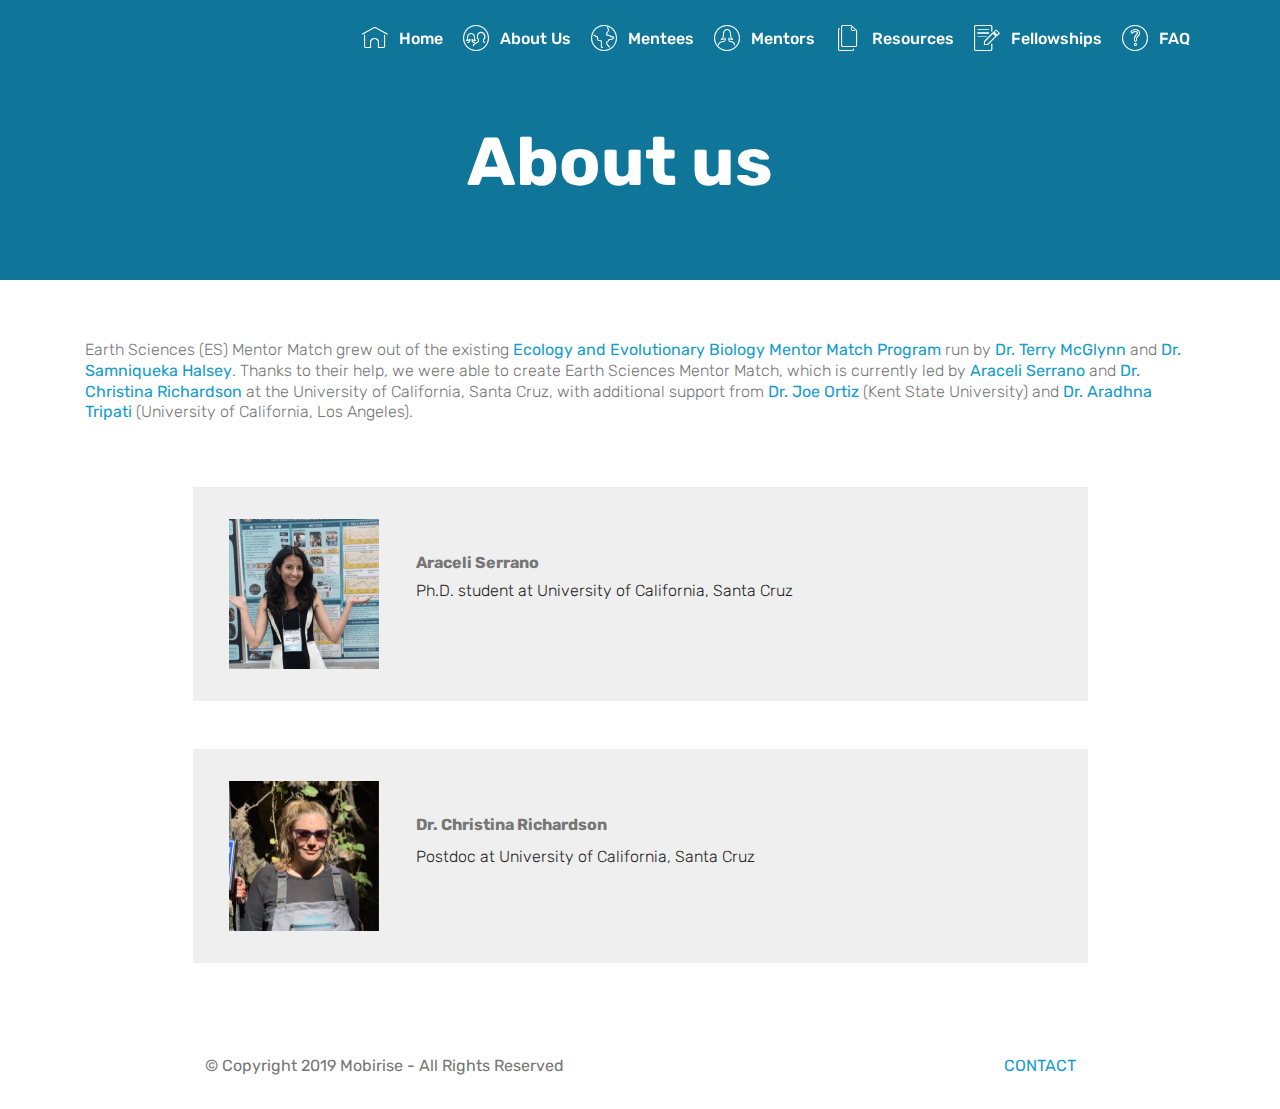
==== about.html @ 17c1ecaf "create github pages" ====
<!DOCTYPE html>
<html  >
<head>
  <!-- Site made with Mobirise Website Builder v4.11.6, https://mobirise.com -->
  <meta charset="UTF-8">
  <meta http-equiv="X-UA-Compatible" content="IE=edge">
  <meta name="generator" content="Mobirise v4.11.6, mobirise.com">
  <meta name="viewport" content="width=device-width, initial-scale=1, minimum-scale=1">
  <link rel="shortcut icon" href="assets/images/mbr-122x132.png" type="image/x-icon">
  <meta name="description" content="Site Generator Description">
  
  <title>About us</title>
  <link rel="stylesheet" href="assets/web/assets/mobirise-icons/mobirise-icons.css">
  <link rel="stylesheet" href="assets/bootstrap/css/bootstrap.min.css">
  <link rel="stylesheet" href="assets/bootstrap/css/bootstrap-grid.min.css">
  <link rel="stylesheet" href="assets/bootstrap/css/bootstrap-reboot.min.css">
  <link rel="stylesheet" href="assets/tether/tether.min.css">
  <link rel="stylesheet" href="assets/dropdown/css/style.css">
  <link rel="stylesheet" href="assets/theme/css/style.css">
  <link rel="preload" as="style" href="assets/mobirise/css/mbr-additional.css"><link rel="stylesheet" href="assets/mobirise/css/mbr-additional.css" type="text/css">
  
  
  
</head>
<body>
  <section class="menu cid-s516RSijsv" once="menu" id="menu2-z">

    

    <nav class="navbar navbar-expand beta-menu navbar-dropdown align-items-center navbar-fixed-top navbar-toggleable-sm bg-color transparent">
        <button class="navbar-toggler navbar-toggler-right" type="button" data-toggle="collapse" data-target="#navbarSupportedContent" aria-controls="navbarSupportedContent" aria-expanded="false" aria-label="Toggle navigation">
            <div class="hamburger">
                <span></span>
                <span></span>
                <span></span>
                <span></span>
            </div>
        </button>
        <div class="menu-logo">
            <div class="navbar-brand">
                
                
            </div>
        </div>
        <div class="collapse navbar-collapse" id="navbarSupportedContent">
            <ul class="navbar-nav nav-dropdown nav-right navbar-nav-top-padding" data-app-modern-menu="true"><li class="nav-item">
                    <a class="nav-link link text-white display-4" href="index.html"><span class="mbri-home mbr-iconfont mbr-iconfont-btn"></span>
                        Home</a>
                </li>
                <li class="nav-item">
                    <a class="nav-link link text-white display-4" href="about.html"><span class="mbri-users mbr-iconfont mbr-iconfont-btn"></span>
                        About Us
                    </a>
                </li><li class="nav-item"><a class="nav-link link text-white display-4" href="guidelinesformentees.html"><span class="mbri-globe mbr-iconfont mbr-iconfont-btn"></span>
                        Mentees</a></li><li class="nav-item"><a class="nav-link link text-white display-4" href="guidelinesformentors.html"><span class="mbri-user2 mbr-iconfont mbr-iconfont-btn"></span>
                        Mentors</a></li><li class="nav-item"><a class="nav-link link text-white display-4" href="mentoringresources.html"><span class="mbri-pages mbr-iconfont mbr-iconfont-btn"></span>
                        Resources</a></li><li class="nav-item"><a class="nav-link link text-white display-4" href="fellowshiplinks.html"><span class="mbri-edit mbr-iconfont mbr-iconfont-btn"></span>
                        Fellowships</a></li><li class="nav-item"><a class="nav-link link text-white display-4" href="faq.html"><span class="mbri-question mbr-iconfont mbr-iconfont-btn"></span>
                        FAQ</a></li></ul>
            
        </div>
    </nav>
</section>

<section class="engine"><a href="https://mobirise.info/r">bootstrap template</a></section><section class="mbr-section content5 cid-s4PACImxLy" id="content5-o">

    

    

    <div class="container">
        <div class="media-container-row">
            <div class="title col-12 col-md-8">
                <h2 class="align-center mbr-bold mbr-white pb-3 mbr-fonts-style display-1"><br>&nbsp; &nbsp; &nbsp; &nbsp; &nbsp; &nbsp; &nbsp;About us</h2>
                
                
                
            </div>
        </div>
    </div>
</section>

<section class="testimonials4 cid-s4PkIqQucA" id="testimonials4-9">

  

  
  <div class="container">
    
    <h3 class="mbr-section-subtitle mbr-light pb-3 mbr-fonts-style mbr-white align-center display-4">Earth Sciences (ES) Mentor Match grew out of the existing <a href="https://eebmentormatch.com/" target="_blank">Ecology and Evolutionary Biology Mentor Match Program</a> run by <a href="http://leaflitter.org/" target="_blank">Dr. Terry McGlynn</a> and <a href="http://www.halseyacelab.org/" target="_blank">Dr. Samniqueka Halsey</a>. Thanks to their help, we were able to create Earth Sciences Mentor Match, which is currently led by <a href="https://people.ucsc.edu/~aserran9/" target="_blank">Araceli Serrano</a> and <a href="http://christinamrichardson.com/" target="_blank">Dr. Christina Richardson</a> at the 
University of California, Santa Cruz, with additional support from <a href="http://earthsci.info/" target="_blank">Dr. Joe Ortiz</a> (Kent State University) and <a href="http://atripati.bol.ucla.edu/" target="_blank">Dr. Aradhna Tripati</a> (University of California, Los Angeles).</h3>
    <div class="col-md-10 testimonials-container"> 
      

      
    <div class="testimonials-item">
        <div class="user row">
          <div class="col-lg-3 col-md-4">
            <div class="user_image">
              <img src="assets/images/serrano-1-300x450.png" alt="" title="">
            </div>
          </div>
          <div class="testimonials-caption col-lg-9 col-md-8">
            <div class="user_text ">
              <p class="mbr-fonts-style  display-7"></p>
            </div>
            <div class="user_name mbr-bold mbr-fonts-style align-left pt-3 display-7">Araceli Serrano</div>
            <div class="user_desk mbr-light mbr-fonts-style align-left pt-2 display-4">Ph.D. student at University of California, Santa Cruz</div>
          </div>
        </div>
      </div><div class="testimonials-item">
        <div class="user row">
          <div class="col-lg-3 col-md-4">
            <div class="user_image">
              <img src="assets/images/richardson-c-field-san-lorenzo-river-300x307.jpeg" alt="" title="">
            </div>
          </div>
          <div class="testimonials-caption col-lg-9 col-md-8">
            <div class="user_text">
              <p class="mbr-fonts-style  display-7"></p>
            </div>
            <div class="user_name mbr-bold mbr-fonts-style align-left pt-3 display-7">
                 Dr. Christina Richardson</div>
            <div class="user_desk mbr-light mbr-fonts-style align-left pt-2 display-7">Postdoc at University of California, Santa Cruz</div>
          </div>
        </div>
      </div></div>
  </div>
</section>

<section once="footers" class="cid-s4PRWZcITO" id="footer6-t">

    

    

    <div class="container">
        <div class="media-container-row align-center mbr-white">
            <div class="col-12">
                <p class="mbr-text mb-0 mbr-fonts-style display-7">
                    © Copyright 2019 Mobirise - All Rights Reserved &nbsp; &nbsp; &nbsp; &nbsp; &nbsp; &nbsp; &nbsp; &nbsp; &nbsp; &nbsp; &nbsp; &nbsp; &nbsp; &nbsp; &nbsp; &nbsp; &nbsp; &nbsp; &nbsp; &nbsp; &nbsp; &nbsp; &nbsp; &nbsp; &nbsp; &nbsp; &nbsp; &nbsp; &nbsp; &nbsp; &nbsp; &nbsp; &nbsp; &nbsp; &nbsp; &nbsp; &nbsp; &nbsp; &nbsp; &nbsp; &nbsp; &nbsp; &nbsp; &nbsp; &nbsp; &nbsp; &nbsp; &nbsp; &nbsp; &nbsp; &nbsp; &nbsp; &nbsp; &nbsp; &nbsp;<a href="mailto:esmentormatch@gmail.com">CONTACT</a></p>
            </div>
        </div>
    </div>
</section>


  <script src="assets/web/assets/jquery/jquery.min.js"></script>
  <script src="assets/popper/popper.min.js"></script>
  <script src="assets/bootstrap/js/bootstrap.min.js"></script>
  <script src="assets/tether/tether.min.js"></script>
  <script src="assets/smoothscroll/smooth-scroll.js"></script>
  <script src="assets/dropdown/js/nav-dropdown.js"></script>
  <script src="assets/dropdown/js/navbar-dropdown.js"></script>
  <script src="assets/touchswipe/jquery.touch-swipe.min.js"></script>
  <script src="assets/theme/js/script.js"></script>
  
  
</body>
</html>
---- assets/web/assets/mobirise-icons/mobirise-icons.css ----
@font-face {
  font-family: 'MobiriseIcons';
  src:  url('mobirise-icons.eot?spat4u');
  src:  url('mobirise-icons.eot?spat4u#iefix') format('embedded-opentype'),
    url('mobirise-icons.ttf?spat4u') format('truetype'),
    url('mobirise-icons.woff?spat4u') format('woff'),
    url('mobirise-icons.svg?spat4u#MobiriseIcons') format('svg');
  font-weight: normal;
  font-style: normal;
  font-display: swap;
}

[class^="mbri-"], [class*=" mbri-"] {
  /* use !important to prevent issues with browser extensions that change fonts */
  font-family: MobiriseIcons !important;
  speak: none;
  font-style: normal;
  font-weight: normal;
  font-variant: normal;
  text-transform: none;
  line-height: 1;

  /* Better Font Rendering =========== */
  -webkit-font-smoothing: antialiased;
  -moz-osx-font-smoothing: grayscale;
}

.mbri-add-submenu:before {
  content: "\e900";
}
.mbri-alert:before {
  content: "\e901";
}
.mbri-align-center:before {
  content: "\e902";
}
.mbri-align-justify:before {
  content: "\e903";
}
.mbri-align-left:before {
  content: "\e904";
}
.mbri-align-right:before {
  content: "\e905";
}
.mbri-android:before {
  content: "\e906";
}
.mbri-apple:before {
  content: "\e907";
}
.mbri-arrow-down:before {
  content: "\e908";
}
.mbri-arrow-next:before {
  content: "\e909";
}
.mbri-arrow-prev:before {
  content: "\e90a";
}
.mbri-arrow-up:before {
  content: "\e90b";
}
.mbri-bold:before {
  content: "\e90c";
}
.mbri-bookmark:before {
  content: "\e90d";
}
.mbri-bootstrap:before {
  content: "\e90e";
}
.mbri-briefcase:before {
  content: "\e90f";
}
.mbri-browse:before {
  content: "\e910";
}
.mbri-bulleted-list:before {
  content: "\e911";
}
.mbri-calendar:before {
  content: "\e912";
}
.mbri-camera:before {
  content: "\e913";
}
.mbri-cart-add:before {
  content: "\e914";
}
.mbri-cart-full:before {
  content: "\e915";
}
.mbri-cash:before {
  content: "\e916";
}
.mbri-change-style:before {
  content: "\e917";
}
.mbri-chat:before {
  content: "\e918";
}
.mbri-clock:before {
  content: "\e919";
}
.mbri-close:before {
  content: "\e91a";
}
.mbri-cloud:before {
  content: "\e91b";
}
.mbri-code:before {
  content: "\e91c";
}
.mbri-contact-form:before {
  content: "\e91d";
}
.mbri-credit-card:before {
  content: "\e91e";
}
.mbri-cursor-click:before {
  content: "\e91f";
}
.mbri-cust-feedback:before {
  content: "\e920";
}
.mbri-database:before {
  content: "\e921";
}
.mbri-delivery:before {
  content: "\e922";
}
.mbri-desktop:before {
  content: "\e923";
}
.mbri-devices:before {
  content: "\e924";
}
.mbri-down:before {
  content: "\e925";
}
.mbri-download:before {
  content: "\e989";
}
.mbri-drag-n-drop:before {
  content: "\e927";
}
.mbri-drag-n-drop2:before {
  content: "\e928";
}
.mbri-edit:before {
  content: "\e929";
}
.mbri-edit2:before {
  content: "\e92a";
}
.mbri-error:before {
  content: "\e92b";
}
.mbri-extension:before {
  content: "\e92c";
}
.mbri-features:before {
  content: "\e92d";
}
.mbri-file:before {
  content: "\e92e";
}
.mbri-flag:before {
  content: "\e92f";
}
.mbri-folder:before {
  content: "\e930";
}
.mbri-gift:before {
  content: "\e931";
}
.mbri-github:before {
  content: "\e932";
}
.mbri-globe:before {
  content: "\e933";
}
.mbri-globe-2:before {
  content: "\e934";
}
.mbri-growing-chart:before {
  content: "\e935";
}
.mbri-hearth:before {
  content: "\e936";
}
.mbri-help:before {
  content: "\e937";
}
.mbri-home:before {
  content: "\e938";
}
.mbri-hot-cup:before {
  content: "\e939";
}
.mbri-idea:before {
  content: "\e93a";
}
.mbri-image-gallery:before {
  content: "\e93b";
}
.mbri-image-slider:before {
  content: "\e93c";
}
.mbri-info:before {
  content: "\e93d";
}
.mbri-italic:before {
  content: "\e93e";
}
.mbri-key:before {
  content: "\e93f";
}
.mbri-laptop:before {
  content: "\e940";
}
.mbri-layers:before {
  content: "\e941";
}
.mbri-left-right:before {
  content: "\e942";
}
.mbri-left:before {
  content: "\e943";
}
.mbri-letter:before {
  content: "\e944";
}
.mbri-like:before {
  content: "\e945";
}
.mbri-link:before {
  content: "\e946";
}
.mbri-lock:before {
  content: "\e947";
}
.mbri-login:before {
  content: "\e948";
}
.mbri-logout:before {
  content: "\e949";
}
.mbri-magic-stick:before {
  content: "\e94a";
}
.mbri-map-pin:before {
  content: "\e94b";
}
.mbri-menu:before {
  content: "\e94c";
}
.mbri-mobile:before {
  content: "\e94d";
}
.mbri-mobile2:before {
  content: "\e94e";
}
.mbri-mobirise:before {
  content: "\e94f";
}
.mbri-more-horizontal:before {
  content: "\e950";
}
.mbri-more-vertical:before {
  content: "\e951";
}
.mbri-music:before {
  content: "\e952";
}
.mbri-new-file:before {
  content: "\e953";
}
.mbri-numbered-list:before {
  content: "\e954";
}
.mbri-opened-folder:before {
  content: "\e955";
}
.mbri-pages:before {
  content: "\e956";
}
.mbri-paper-plane:before {
  content: "\e957";
}
.mbri-paperclip:before {
  content: "\e958";
}
.mbri-photo:before {
  content: "\e959";
}
.mbri-photos:before {
  content: "\e95a";
}
.mbri-pin:before {
  content: "\e95b";
}
.mbri-play:before {
  content: "\e95c";
}
.mbri-plus:before {
  content: "\e95d";
}
.mbri-preview:before {
  content: "\e95e";
}
.mbri-print:before {
  content: "\e95f";
}
.mbri-protect:before {
  content: "\e960";
}
.mbri-question:before {
  content: "\e961";
}
.mbri-quote-left:before {
  content: "\e962";
}
.mbri-quote-right:before {
  content: "\e963";
}
.mbri-refresh:before {
  content: "\e964";
}
.mbri-responsive:before {
  content: "\e965";
}
.mbri-right:before {
  content: "\e966";
}
.mbri-rocket:before {
  content: "\e967";
}
.mbri-sad-face:before {
  content: "\e968";
}
.mbri-sale:before {
  content: "\e969";
}
.mbri-save:before {
  content: "\e96a";
}
.mbri-search:before {
  content: "\e96b";
}
.mbri-setting:before {
  content: "\e96c";
}
.mbri-setting2:before {
  content: "\e96d";
}
.mbri-setting3:before {
  content: "\e96e";
}
.mbri-share:before {
  content: "\e96f";
}
.mbri-shopping-bag:before {
  content: "\e970";
}
.mbri-shopping-basket:before {
  content: "\e971";
}
.mbri-shopping-cart:before {
  content: "\e972";
}
.mbri-sites:before {
  content: "\e973";
}
.mbri-smile-face:before {
  content: "\e974";
}
.mbri-speed:before {
  content: "\e975";
}
.mbri-star:before {
  content: "\e976";
}
.mbri-success:before {
  content: "\e977";
}
.mbri-sun:before {
  content: "\e978";
}
.mbri-sun2:before {
  content: "\e979";
}
.mbri-tablet:before {
  content: "\e97a";
}
.mbri-tablet-vertical:before {
  content: "\e97b";
}
.mbri-target:before {
  content: "\e97c";
}
.mbri-timer:before {
  content: "\e97d";
}
.mbri-to-ftp:before {
  content: "\e97e";
}
.mbri-to-local-drive:before {
  content: "\e97f";
}
.mbri-touch-swipe:before {
  content: "\e980";
}
.mbri-touch:before {
  content: "\e981";
}
.mbri-trash:before {
  content: "\e982";
}
.mbri-underline:before {
  content: "\e983";
}
.mbri-unlink:before {
  content: "\e984";
}
.mbri-unlock:before {
  content: "\e985";
}
.mbri-up-down:before {
  content: "\e986";
}
.mbri-up:before {
  content: "\e987";
}
.mbri-update:before {
  content: "\e988";
}
.mbri-upload:before {
 content: "\e926"; 
}
.mbri-user:before {
  content: "\e98a";
}
.mbri-user2:before {
  content: "\e98b";
}
.mbri-users:before {
  content: "\e98c";
}
.mbri-video:before {
  content: "\e98d";
}
.mbri-video-play:before {
  content: "\e98e";
}
.mbri-watch:before {
  content: "\e98f";
}
.mbri-website-theme:before {
  content: "\e990";
}
.mbri-wifi:before {
  content: "\e991";
}
.mbri-windows:before {
  content: "\e992";
}
.mbri-zoom-out:before {
  content: "\e993";
}
.mbri-redo:before {
  content: "\e994";
}
.mbri-undo:before {
  content: "\e995";
}
---- assets/dropdown/css/style.css ----
.navbar-dropdown {
  left: 0;
  padding: 0;
  position: absolute;
  right: 0;
  top: 0;
  transition: all 0.45s ease;
  z-index: 1030;
  background: #282828; }
  .navbar-dropdown .navbar-logo {
    margin-right: 0.8rem;
    transition: margin 0.3s ease-in-out;
    vertical-align: middle; }
    .navbar-dropdown .navbar-logo img {
      height: 3.125rem;
      transition: all 0.3s ease-in-out; }
    .navbar-dropdown .navbar-logo.mbr-iconfont {
      font-size: 3.125rem;
      line-height: 3.125rem; }
  .navbar-dropdown .navbar-caption {
    font-weight: 700;
    white-space: normal;
    vertical-align: -4px;
    line-height: 3.125rem !important; }
    .navbar-dropdown .navbar-caption, .navbar-dropdown .navbar-caption:hover {
      color: inherit;
      text-decoration: none; }
  .navbar-dropdown .mbr-iconfont + .navbar-caption {
    vertical-align: -1px; }
  .navbar-dropdown.navbar-fixed-top {
    position: fixed; }
  .navbar-dropdown .navbar-brand span {
    vertical-align: -4px; }
  .navbar-dropdown.bg-color.transparent {
    background: none; }
  .navbar-dropdown.navbar-short .navbar-brand {
    padding: 0.625rem 0; }
    .navbar-dropdown.navbar-short .navbar-brand span {
      vertical-align: -1px; }
  .navbar-dropdown.navbar-short .navbar-caption {
    line-height: 2.375rem !important;
    vertical-align: -2px; }
  .navbar-dropdown.navbar-short .navbar-logo {
    margin-right: 0.5rem; }
    .navbar-dropdown.navbar-short .navbar-logo img {
      height: 2.375rem; }
    .navbar-dropdown.navbar-short .navbar-logo.mbr-iconfont {
      font-size: 2.375rem;
      line-height: 2.375rem; }
  .navbar-dropdown.navbar-short .mbr-table-cell {
    height: 3.625rem; }
  .navbar-dropdown .navbar-close {
    left: 0.6875rem;
    position: fixed;
    top: 0.75rem;
    z-index: 1000; }
  .navbar-dropdown .hamburger-icon {
    content: "";
    display: inline-block;
    vertical-align: middle;
    width: 16px;
    -webkit-box-shadow: 0 -6px 0 1px #282828,0 0 0 1px #282828,0 6px 0 1px #282828;
    -moz-box-shadow: 0 -6px 0 1px #282828,0 0 0 1px #282828,0 6px 0 1px #282828;
    box-shadow: 0 -6px 0 1px #282828,0 0 0 1px #282828,0 6px 0 1px #282828; }

.dropdown-menu .dropdown-toggle[data-toggle="dropdown-submenu"]::after {
  border-bottom: 0.35em solid transparent;
  border-left: 0.35em solid;
  border-right: 0;
  border-top: 0.35em solid transparent;
  margin-left: 0.3rem; }

.dropdown-menu .dropdown-item:focus {
  outline: 0; }

.nav-dropdown {
  font-size: 0.75rem;
  font-weight: 500;
  height: auto !important; }
  .nav-dropdown .nav-btn {
    padding-left: 1rem; }
  .nav-dropdown .link {
    margin: .667em 1.667em;
    font-weight: 500;
    padding: 0;
    transition: color .2s ease-in-out; }
    .nav-dropdown .link.dropdown-toggle {
      margin-right: 2.583em; }
      .nav-dropdown .link.dropdown-toggle::after {
        margin-left: .25rem;
        border-top: 0.35em solid;
        border-right: 0.35em solid transparent;
        border-left: 0.35em solid transparent;
        border-bottom: 0; }
      .nav-dropdown .link.dropdown-toggle[aria-expanded="true"] {
        margin: 0;
        padding: 0.667em 3.263em  0.667em 1.667em; }
  .nav-dropdown .link::after,
  .nav-dropdown .dropdown-item::after {
    color: inherit; }
  .nav-dropdown .btn {
    font-size: 0.75rem;
    font-weight: 700;
    letter-spacing: 0;
    margin-bottom: 0;
    padding-left: 1.25rem;
    padding-right: 1.25rem; }
  .nav-dropdown .dropdown-menu {
    border-radius: 0;
    border: 0;
    left: 0;
    margin: 0;
    padding-bottom: 1.25rem;
    padding-top: 1.25rem;
    position: relative; }
  .nav-dropdown .dropdown-submenu {
    margin-left: 0.125rem;
    top: 0; }
  .nav-dropdown .dropdown-item {
    font-weight: 500;
    line-height: 2;
    padding: 0.3846em 4.615em 0.3846em 1.5385em;
    position: relative;
    transition: color .2s ease-in-out, background-color .2s ease-in-out; }
    .nav-dropdown .dropdown-item::after {
      margin-top: -0.3077em;
      position: absolute;
      right: 1.1538em;
      top: 50%; }
    .nav-dropdown .dropdown-item:focus, .nav-dropdown .dropdown-item:hover {
      background: none; }

@media (max-width: 767px) {
  .nav-dropdown.navbar-toggleable-sm {
    bottom: 0;
    display: none;
    left: 0;
    overflow-x: hidden;
    position: fixed;
    top: 0;
    transform: translateX(-100%);
    -ms-transform: translateX(-100%);
    -webkit-transform: translateX(-100%);
    width: 18.75rem;
    z-index: 999; } }
.nav-dropdown.navbar-toggleable-xl {
  bottom: 0;
  display: none;
  left: 0;
  overflow-x: hidden;
  position: fixed;
  top: 0;
  transform: translateX(-100%);
  -ms-transform: translateX(-100%);
  -webkit-transform: translateX(-100%);
  width: 18.75rem;
  z-index: 999; }

.nav-dropdown-sm {
  display: block !important;
  overflow-x: hidden;
  overflow: auto;
  padding-top: 3.875rem; }
  .nav-dropdown-sm::after {
    content: "";
    display: block;
    height: 3rem;
    width: 100%; }
  .nav-dropdown-sm.collapse.in ~ .navbar-close {
    display: block !important; }
  .nav-dropdown-sm.collapsing, .nav-dropdown-sm.collapse.in {
    transform: translateX(0);
    -ms-transform: translateX(0);
    -webkit-transform: translateX(0);
    transition: all 0.25s ease-out;
    -webkit-transition: all 0.25s ease-out;
    background: #282828; }
  .nav-dropdown-sm.collapsing[aria-expanded="false"] {
    transform: translateX(-100%);
    -ms-transform: translateX(-100%);
    -webkit-transform: translateX(-100%); }
  .nav-dropdown-sm .nav-item {
    display: block;
    margin-left: 0 !important;
    padding-left: 0; }
  .nav-dropdown-sm .link,
  .nav-dropdown-sm .dropdown-item {
    border-top: 1px dotted rgba(255, 255, 255, 0.1);
    font-size: 0.8125rem;
    line-height: 1.6;
    margin: 0 !important;
    padding: 0.875rem 2.4rem 0.875rem 1.5625rem !important;
    position: relative;
    white-space: normal; }
    .nav-dropdown-sm .link:focus, .nav-dropdown-sm .link:hover,
    .nav-dropdown-sm .dropdown-item:focus,
    .nav-dropdown-sm .dropdown-item:hover {
      background: rgba(0, 0, 0, 0.2) !important;
      color: #c0a375; }
  .nav-dropdown-sm .nav-btn {
    position: relative;
    padding: 1.5625rem 1.5625rem 0 1.5625rem; }
    .nav-dropdown-sm .nav-btn::before {
      border-top: 1px dotted rgba(255, 255, 255, 0.1);
      content: "";
      left: 0;
      position: absolute;
      top: 0;
      width: 100%; }
    .nav-dropdown-sm .nav-btn + .nav-btn {
      padding-top: 0.625rem; }
      .nav-dropdown-sm .nav-btn + .nav-btn::before {
        display: none; }
  .nav-dropdown-sm .btn {
    padding: 0.625rem 0; }
  .nav-dropdown-sm .dropdown-toggle[data-toggle="dropdown-submenu"]::after {
    margin-left: .25rem;
    border-top: 0.35em solid;
    border-right: 0.35em solid transparent;
    border-left: 0.35em solid transparent;
    border-bottom: 0; }
  .nav-dropdown-sm .dropdown-toggle[data-toggle="dropdown-submenu"][aria-expanded="true"]::after {
    border-top: 0;
    border-right: 0.35em solid transparent;
    border-left: 0.35em solid transparent;
    border-bottom: 0.35em solid; }
  .nav-dropdown-sm .dropdown-menu {
    margin: 0;
    padding: 0;
    position: relative;
    top: 0;
    left: 0;
    width: 100%;
    border: 0;
    float: none;
    border-radius: 0;
    background: none; }
  .nav-dropdown-sm .dropdown-submenu {
    left: 100%;
    margin-left: 0.125rem;
    margin-top: -1.25rem;
    top: 0; }

.navbar-toggleable-sm .nav-dropdown .dropdown-menu {
  position: absolute; }

.navbar-toggleable-sm .nav-dropdown .dropdown-submenu {
  left: 100%;
  margin-left: 0.125rem;
  margin-top: -1.25rem;
  top: 0; }

.navbar-toggleable-sm.opened .nav-dropdown .dropdown-menu {
  position: relative; }

.navbar-toggleable-sm.opened .nav-dropdown .dropdown-submenu {
  left: 0;
  margin-left: 00rem;
  margin-top: 0rem;
  top: 0; }

.is-builder .nav-dropdown.collapsing {
  transition: none !important; }

/*# sourceMappingURL=style.css.map */
---- assets/theme/css/style.css ----
/*!
 * Mobirise v4 theme (https://mobirise.com/)
 * Copyright 2017 Mobirise
 */
section {
  background-color: #eeeeee; }

body {
  font-style: normal;
  line-height: 1.5; }

section,
.container,
.container-fluid {
  position: relative;
  word-wrap: break-word; }

a.mbr-iconfont:hover {
  text-decoration: none; }

.article .lead p,
.article .lead ul,
.article .lead ol,
.article .lead pre,
.article .lead blockquote {
  margin-bottom: 0; }

ul,
ol,
pre,
blockquote {
  margin-bottom: 2.3125rem; }

pre {
  background: #f4f4f4;
  padding: 10px 24px;
  white-space: pre-wrap; }

.inactive {
  -webkit-user-select: none;
  -moz-user-select: none;
  -ms-user-select: none;
  user-select: none;
  pointer-events: none;
  -webkit-user-drag: none;
  user-drag: none; }

.mbr-section__comments .row {
  justify-content: center;
  -webkit-justify-content: center; }

a {
  font-style: normal;
  font-weight: 400;
  cursor: pointer; }
  a, a:hover {
    text-decoration: none; }

figure {
  margin-bottom: 0; }

body {
  color: #232323; }

h1,
h2,
h3,
h4,
h5,
h6,
.h1,
.h2,
.h3,
.h4,
.h5,
.h6,
.display-1,
.display-2,
.display-3,
.display-4 {
  line-height: 1;
  word-break: break-word;
  word-wrap: break-word; }

.mbr-section-title {
  font-style: normal;
  line-height: 1.2; }

.mbr-section-subtitle {
  line-height: 1.3; }

.mbr-text {
  font-style: normal;
  line-height: 1.6; }

b,
strong {
  font-weight: bold; }

blockquote {
  padding: 10px 0 10px 20px;
  position: relative;
  border-left: 2px solid;
  border-color: #ff3366; }

input:-webkit-autofill, input:-webkit-autofill:hover, input:-webkit-autofill:focus, input:-webkit-autofill:active {
  transition-delay: 9999s;
  transition-property: background-color, color; }

textarea[type='hidden'] {
  display: none; }

body {
  position: relative; }

section {
  background-position: 50% 50%;
  background-repeat: no-repeat;
  background-size: cover; }
  section .mbr-background-video,
  section .mbr-background-video-preview {
    position: absolute;
    bottom: 0;
    left: 0;
    right: 0;
    top: 0; }

.hidden {
  visibility: hidden; }

.mbr-z-index20 {
  z-index: 20; }

/*! Base colors */
.mbr-white {
  color: #ffffff; }

.mbr-black {
  color: #000000; }

.mbr-bg-white {
  background-color: #ffffff; }

.mbr-bg-black {
  background-color: #000000; }

/*! Text-aligns */
.align-left {
  text-align: left; }

.align-center {
  text-align: center; }

.align-right {
  text-align: right; }

@media (max-width: 767px) {
  .align-left,
  .align-center,
  .align-right,
  .mbr-section-btn,
  .mbr-section-title {
    text-align: center; } }
/*! Font-weight  */
.mbr-light {
  font-weight: 300; }

.mbr-regular {
  font-weight: 400; }

.mbr-semibold {
  font-weight: 500; }

.mbr-bold {
  font-weight: 700; }

/*! Media  */
.media-size-item {
  -webkit-flex: 1 1 auto;
  -moz-flex: 1 1 auto;
  -ms-flex: 1 1 auto;
  -o-flex: 1 1 auto;
  flex: 1 1 auto; }

.media-content {
  -webkit-flex-basis: 100%;
  flex-basis: 100%; }

.media-container-row {
  display: -ms-flexbox;
  display: -webkit-flex;
  display: flex;
  -webkit-flex-direction: row;
  -ms-flex-direction: row;
  flex-direction: row;
  -webkit-flex-wrap: wrap;
  -ms-flex-wrap: wrap;
  flex-wrap: wrap;
  -webkit-justify-content: center;
  -ms-flex-pack: center;
  justify-content: center;
  -webkit-align-content: center;
  -ms-flex-line-pack: center;
  align-content: center;
  -webkit-align-items: start;
  -ms-flex-align: start;
  align-items: start; }
  .media-container-row .media-size-item {
    width: 400px; }

.media-container-column {
  display: -ms-flexbox;
  display: -webkit-flex;
  display: flex;
  -webkit-flex-direction: column;
  -ms-flex-direction: column;
  flex-direction: column;
  -webkit-flex-wrap: wrap;
  -ms-flex-wrap: wrap;
  flex-wrap: wrap;
  -webkit-justify-content: center;
  -ms-flex-pack: center;
  justify-content: center;
  -webkit-align-content: center;
  -ms-flex-line-pack: center;
  align-content: center;
  -webkit-align-items: stretch;
  -ms-flex-align: stretch;
  align-items: stretch; }
  .media-container-column > * {
    width: 100%; }

@media (min-width: 992px) {
  .media-container-row {
    -webkit-flex-wrap: nowrap;
    -ms-flex-wrap: nowrap;
    flex-wrap: nowrap; } }
figure {
  overflow: hidden; }

figure[mbr-media-size] {
  transition: width 0.1s; }

.mbr-figure img,
.mbr-figure iframe {
  display: block;
  width: 100%; }

.card {
  background-color: transparent;
  border: none; }

.card-box {
  width: 100%; }

.card-img {
  text-align: center;
  flex-shrink: 0;
  -webkit-flex-shrink: 0; }

.media {
  max-width: 100%;
  margin: 0 auto; }

.mbr-figure {
  -ms-flex-item-align: center;
  -ms-grid-row-align: center;
  -webkit-align-self: center;
  align-self: center; }

.media-container > div {
  max-width: 100%; }

.mbr-figure img,
.card-img img {
  width: 100%; }

@media (max-width: 991px) {
  .media-size-item {
    width: auto !important; }

  .media {
    width: auto; }

  .mbr-figure {
    width: 100% !important; } }
/*! Buttons */
.btn {
  font-weight: 500;
  border-width: 2px;
  font-style: normal;
  letter-spacing: 1px;
  margin: .4rem .8rem;
  white-space: normal;
  -webkit-transition: all .3s ease-in-out;
  -moz-transition: all .3s ease-in-out;
  transition: all .3s ease-in-out;
  display: inline-flex;
  align-items: center;
  justify-content: center;
  word-break: break-word;
  -webkit-align-items: center;
  -webkit-justify-content: center;
  display: -webkit-inline-flex; }

.btn-sm {
  font-weight: 500;
  letter-spacing: 1px;
  -webkit-transition: all .3s ease-in-out;
  -moz-transition: all .3s ease-in-out;
  transition: all .3s ease-in-out; }

.btn-md {
  font-weight: 500;
  letter-spacing: 1px;
  margin: .4rem .8rem !important;
  -webkit-transition: all .3s ease-in-out;
  -moz-transition: all .3s ease-in-out;
  transition: all .3s ease-in-out; }

.btn-lg {
  font-weight: 500;
  letter-spacing: 1px;
  margin: .4rem .8rem !important;
  -webkit-transition: all .3s ease-in-out;
  -moz-transition: all .3s ease-in-out;
  transition: all .3s ease-in-out; }

.mbr-section-btn {
  margin-left: -0.25rem;
  margin-right: -0.25rem;
  font-size: 0; }

nav .mbr-section-btn {
  margin-left: 0rem;
  margin-right: 0rem; }

.btn-form {
  border-radius: 0; }
  .btn-form:hover {
    cursor: pointer; }

/*! Btn icon margin */
.btn .mbr-iconfont,
.btn.btn-sm .mbr-iconfont {
  cursor: pointer;
  margin-right: 0.5rem; }

.btn.btn-md .mbr-iconfont,
.btn.btn-md .mbr-iconfont {
  margin-right: 0.8rem; }

.mbr-regular {
  font-weight: 400; }

.mbr-semibold {
  font-weight: 500; }

.mbr-bold {
  font-weight: 700; }

[type='submit'] {
  -webkit-appearance: none; }

/*! Full-screen */
.mbr-fullscreen .mbr-overlay {
  min-height: 100vh; }

.mbr-fullscreen {
  display: flex;
  display: -webkit-flex;
  display: -moz-flex;
  display: -ms-flex;
  display: -o-flex;
  align-items: center;
  -webkit-align-items: center;
  min-height: 100vh;
  padding-top: 3rem;
  padding-bottom: 3rem; }

/*! Map */
.map {
  height: 25rem;
  position: relative; }
  .map iframe {
    width: 100%;
    height: 100%; }

.mbr-overlay {
  background-color: #000;
  bottom: 0;
  left: 0;
  opacity: .5;
  position: absolute;
  right: 0;
  top: 0;
  z-index: 0;
  pointer-events: none; }

/* Form */
blockquote {
  font-style: italic;
  padding: 10px 0 10px 20px;
  font-size: 1.09rem;
  position: relative;
  border-width: 3px; }

.form-control {
  background-color: #f5f5f5;
  box-shadow: none;
  color: #565656;
  line-height: 1.43;
  min-height: 3.5em;
  padding: 1.07em .5em; }
  .form-control, .form-control:focus {
    border: 1px solid #e8e8e8; }
  .form-active .form-control:invalid {
    border-color: red; }

.form-control-label {
  position: relative;
  cursor: pointer;
  margin-bottom: .357em;
  padding: 0; }

.alert {
  color: #ffffff;
  border-radius: 0;
  border: 0;
  font-size: .875rem;
  line-height: 1.5;
  margin-bottom: 1.875rem;
  padding: 1.25rem;
  position: relative; }
  .alert.alert-form::after {
    background-color: inherit;
    bottom: -7px;
    content: "";
    display: block;
    height: 14px;
    left: 50%;
    margin-left: -7px;
    position: absolute;
    transform: rotate(45deg);
    width: 14px;
    -webkit-transform: rotate(45deg); }

.form-asterisk {
  font-family: initial;
  position: absolute;
  top: -2px;
  font-weight: normal; }

/*! Scroll to top arrow */
#scrollToTop a i:before {
  content: '';
  position: absolute;
  height: 40%;
  top: 25%;
  background: #fff;
  width: 2px;
  left: calc(50% - 1px); }
#scrollToTop a i:after {
  content: '';
  position: absolute;
  display: block;
  border-top: 2px solid #fff;
  border-right: 2px solid #fff;
  width: 40%;
  height: 40%;
  left: 30%;
  bottom: 30%;
  transform: rotate(135deg);
  -webkit-transform: rotate(135deg); }

.mbr-arrow-up {
  bottom: 25px;
  right: 90px;
  position: fixed;
  text-align: right;
  z-index: 5000;
  color: #ffffff;
  font-size: 32px;
  transform: rotate(180deg);
  -webkit-transform: rotate(180deg); }

.mbr-arrow-up a {
  background: rgba(0, 0, 0, 0.2);
  border-radius: 3px;
  color: #fff;
  display: inline-block;
  height: 60px;
  width: 60px;
  outline-style: none !important;
  position: relative;
  text-decoration: none;
  transition: all 0.3s ease-in-out;
  cursor: pointer;
  text-align: center; }
  .mbr-arrow-up a:hover {
    background-color: rgba(0, 0, 0, 0.4); }
  .mbr-arrow-up a i {
    line-height: 60px; }

.mbr-arrow-up-icon {
  display: block;
  color: #fff; }

.mbr-arrow-up-icon::before {
  content: '\203a';
  display: inline-block;
  font-family: serif;
  font-size: 32px;
  line-height: 1;
  font-style: normal;
  position: relative;
  top: 6px;
  left: -4px;
  -webkit-transform: rotate(-90deg);
  transform: rotate(-90deg); }

/*! Arrow Down */
.mbr-arrow {
  position: absolute;
  bottom: 45px;
  left: 50%;
  width: 60px;
  height: 60px;
  cursor: pointer;
  background-color: rgba(80, 80, 80, 0.5);
  border-radius: 50%;
  -webkit-transform: translateX(-50%);
  transform: translateX(-50%); }
  .mbr-arrow > a {
    display: inline-block;
    text-decoration: none;
    outline-style: none;
    -webkit-animation: arrowdown 1.7s ease-in-out infinite;
    animation: arrowdown 1.7s ease-in-out infinite; }
    .mbr-arrow > a > i {
      position: absolute;
      top: -2px;
      left: 15px;
      font-size: 2rem; }

@keyframes arrowdown {
  0% {
    transform: translateY(0px);
    -webkit-transform: translateY(0px); }
  50% {
    transform: translateY(-5px);
    -webkit-transform: translateY(-5px); }
  100% {
    transform: translateY(0px);
    -webkit-transform: translateY(0px); } }
@-webkit-keyframes arrowdown {
  0% {
    transform: translateY(0px);
    -webkit-transform: translateY(0px); }
  50% {
    transform: translateY(-5px);
    -webkit-transform: translateY(-5px); }
  100% {
    transform: translateY(0px);
    -webkit-transform: translateY(0px); } }
@media (max-width: 500px) {
  .mbr-arrow-up {
    left: 50%;
    right: auto;
    transform: translateX(-50%) rotate(180deg);
    -webkit-transform: translateX(-50%) rotate(180deg); } }
/*Gradients animation*/
@keyframes gradient-animation {
  from {
    background-position: 0% 100%;
    animation-timing-function: ease-in-out; }
  to {
    background-position: 100% 0%;
    animation-timing-function: ease-in-out; } }
@-webkit-keyframes gradient-animation {
  from {
    background-position: 0% 100%;
    animation-timing-function: ease-in-out; }
  to {
    background-position: 100% 0%;
    animation-timing-function: ease-in-out; } }
.bg-gradient {
  background-size: 200% 200%;
  animation: gradient-animation 5s infinite alternate;
  -webkit-animation: gradient-animation 5s infinite alternate; }

.menu .navbar-brand {
  display: -webkit-flex; }
  .menu .navbar-brand span {
    display: flex;
    display: -webkit-flex; }
  .menu .navbar-brand .navbar-caption-wrap {
    display: -webkit-flex; }
  .menu .navbar-brand .navbar-logo img {
    display: -webkit-flex; }
@media (min-width: 768px) and (max-width: 1023px) {
  .menu .navbar-toggleable-sm .navbar-nav {
    display: -webkit-box;
    display: -webkit-flex;
    display: -ms-flexbox; } }
@media (max-width: 1023px) {
  .menu .navbar-collapse {
    max-height: 93.5vh; }
    .menu .navbar-collapse.show {
      overflow: auto; } }
@media (min-width: 1024px) {
  .menu .navbar-nav.nav-dropdown {
    display: -webkit-flex; }
  .menu .navbar-toggleable-sm .navbar-collapse {
    display: -webkit-flex !important; }
  .menu .collapsed .navbar-collapse {
    max-height: 93.5vh; }
    .menu .collapsed .navbar-collapse.show {
      overflow: auto; } }
@media (max-width: 767px) {
  .menu .navbar-collapse {
    max-height: 80vh; } }

/* Others*/
.note-check a[data-value=Rubik] {
  font-style: normal; }

.mbr-arrow a {
  color: #ffffff; }

@media (max-width: 767px) {
  .mbr-arrow {
    display: none; } }
.navbar {
  display: -webkit-flex;
  -webkit-flex-wrap: wrap;
  -webkit-align-items: center;
  -webkit-justify-content: space-between; }

.navbar-collapse {
  -webkit-flex-basis: 100%;
  -webkit-flex-grow: 1;
  -webkit-align-items: center; }

.nav-dropdown .link {
  padding: 0.667em 1.667em !important;
  margin: 0 !important; }

.nav {
  display: -webkit-flex;
  -webkit-flex-wrap: wrap; }

.row {
  display: -webkit-flex;
  -webkit-flex-wrap: wrap; }

.justify-content-center {
  -webkit-justify-content: center; }

.form-inline {
  display: -webkit-flex;
  -webkit-flex-flow: row wrap;
  -webkit-align-items: center; }

.card-wrapper {
  -webkit-flex: 1; }

.carousel-control {
  z-index: 10;
  display: -webkit-flex;
  -webkit-align-items: center;
  -webkit-justify-content: center; }

.carousel-controls {
  display: -webkit-flex; }

.media {
  display: -webkit-flex; }

.form-group:focus {
  outline: none; }

.jq-selectbox__select {
  padding: 1.07em 0.5em;
  position: absolute;
  top: 0;
  left: 0;
  width: 100%; }

.jq-selectbox__dropdown {
  position: absolute;
  top: 100% !important;
  left: 0 !important;
  width: 100% !important; }

.jq-selectbox__trigger-arrow {
  transform: translateY(-50%); }

.jq-selectbox li {
  padding: 1.07em 0.5em; }

input[type='range'] {
  padding-left: 0 !important;
  padding-right: 0 !important; }

.modal-dialog,
.modal-content {
  height: 100%; }

.modal-dialog .carousel-inner {
  height: calc(100vh - 1.75rem); }
  @media (max-width: 575px) {
    .modal-dialog .carousel-inner {
      height: calc(100vh - 1rem); } }

.carousel-item {
  text-align: center; }

.carousel-item img {
  margin: auto; }

.navbar-toggler {
  -webkit-align-self: flex-start;
  -ms-flex-item-align: start;
  align-self: flex-start;
  padding: 0.25rem 0.75rem;
  font-size: 1.25rem;
  line-height: 1;
  background: transparent;
  border: 1px solid transparent;
  -webkit-border-radius: 0.25rem;
  border-radius: 0.25rem; }

.navbar-toggler:focus,
.navbar-toggler:hover {
  text-decoration: none; }

.navbar-toggler-icon {
  display: inline-block;
  width: 1.5em;
  height: 1.5em;
  vertical-align: middle;
  content: '';
  background: no-repeat center center;
  -webkit-background-size: 100% 100%;
  -o-background-size: 100% 100%;
  background-size: 100% 100%; }

.navbar-toggler-left {
  position: absolute;
  left: 1rem; }

.navbar-toggler-right {
  position: absolute;
  right: 1rem; }

@media (max-width: 575px) {
  .navbar-toggleable .navbar-nav .dropdown-menu {
    position: static;
    float: none; }

  .navbar-toggleable > .container {
    padding-right: 0;
    padding-left: 0; } }
@media (min-width: 576px) {
  .navbar-toggleable {
    -webkit-box-orient: horizontal;
    -webkit-box-direction: normal;
    -webkit-flex-direction: row;
    -ms-flex-direction: row;
    flex-direction: row;
    -webkit-flex-wrap: nowrap;
    -ms-flex-wrap: nowrap;
    flex-wrap: nowrap;
    -webkit-box-align: center;
    -webkit-align-items: center;
    -ms-flex-align: center;
    align-items: center; }

  .navbar-toggleable .navbar-nav {
    -webkit-box-orient: horizontal;
    -webkit-box-direction: normal;
    -webkit-flex-direction: row;
    -ms-flex-direction: row;
    flex-direction: row; }

  .navbar-toggleable .navbar-nav .nav-link {
    padding-right: 0.5rem;
    padding-left: 0.5rem; }

  .navbar-toggleable > .container {
    display: -webkit-box;
    display: -webkit-flex;
    display: -ms-flexbox;
    display: flex;
    -webkit-flex-wrap: nowrap;
    -ms-flex-wrap: nowrap;
    flex-wrap: nowrap;
    -webkit-box-align: center;
    -webkit-align-items: center;
    -ms-flex-align: center;
    align-items: center; }

  .navbar-toggleable .navbar-collapse {
    display: -webkit-box !important;
    display: -webkit-flex !important;
    display: -ms-flexbox !important;
    display: flex !important;
    width: 100%; }

  .navbar-toggleable .navbar-toggler {
    display: none; } }
@media (max-width: 767px) {
  .navbar-toggleable-sm .navbar-nav .dropdown-menu {
    position: static;
    float: none; }

  .navbar-toggleable-sm > .container {
    padding-right: 0;
    padding-left: 0; } }
@media (min-width: 768px) {
  .navbar-toggleable-sm {
    -webkit-box-orient: horizontal;
    -webkit-box-direction: normal;
    -webkit-flex-direction: row;
    -ms-flex-direction: row;
    flex-direction: row;
    -webkit-flex-wrap: nowrap;
    -ms-flex-wrap: nowrap;
    flex-wrap: nowrap;
    -webkit-box-align: center;
    -webkit-align-items: center;
    -ms-flex-align: center;
    align-items: center; }

  .navbar-toggleable-sm .navbar-nav {
    -webkit-box-orient: horizontal;
    -webkit-box-direction: normal;
    -webkit-flex-direction: row;
    -ms-flex-direction: row;
    flex-direction: row; }

  .navbar-toggleable-sm .navbar-nav .nav-link {
    padding-right: 0.5rem;
    padding-left: 0.5rem; }

  .navbar-toggleable-sm > .container {
    display: -webkit-box;
    display: -webkit-flex;
    display: -ms-flexbox;
    display: flex;
    -webkit-flex-wrap: nowrap;
    -ms-flex-wrap: nowrap;
    flex-wrap: nowrap;
    -webkit-box-align: center;
    -webkit-align-items: center;
    -ms-flex-align: center;
    align-items: center; }

  .navbar-toggleable-sm .navbar-collapse {
    display: none;
    width: 100%; }

  .navbar-toggleable-sm .navbar-toggler {
    display: none; } }
@media (max-width: 1023px) {
  .navbar-toggleable-md .navbar-nav .dropdown-menu {
    position: static;
    float: none; }

  .navbar-toggleable-md > .container {
    padding-right: 0;
    padding-left: 0; } }
@media (min-width: 1024px) {
  .navbar-toggleable-md {
    -webkit-box-orient: horizontal;
    -webkit-box-direction: normal;
    -webkit-flex-direction: row;
    -ms-flex-direction: row;
    flex-direction: row;
    -webkit-flex-wrap: nowrap;
    -ms-flex-wrap: nowrap;
    flex-wrap: nowrap;
    -webkit-box-align: center;
    -webkit-align-items: center;
    -ms-flex-align: center;
    align-items: center; }

  .navbar-toggleable-md .navbar-nav {
    -webkit-box-orient: horizontal;
    -webkit-box-direction: normal;
    -webkit-flex-direction: row;
    -ms-flex-direction: row;
    flex-direction: row; }

  .navbar-toggleable-md .navbar-nav .nav-link {
    padding-right: 0.5rem;
    padding-left: 0.5rem; }

  .navbar-toggleable-md > .container {
    display: -webkit-box;
    display: -webkit-flex;
    display: -ms-flexbox;
    display: flex;
    -webkit-flex-wrap: nowrap;
    -ms-flex-wrap: nowrap;
    flex-wrap: nowrap;
    -webkit-box-align: center;
    -webkit-align-items: center;
    -ms-flex-align: center;
    align-items: center; }

  .navbar-toggleable-md .navbar-collapse {
    display: -webkit-box !important;
    display: -webkit-flex !important;
    display: -ms-flexbox !important;
    display: flex !important;
    width: 100%; }

  .navbar-toggleable-md .navbar-toggler {
    display: none; } }
@media (max-width: 1199px) {
  .navbar-toggleable-lg .navbar-nav .dropdown-menu {
    position: static;
    float: none; }

  .navbar-toggleable-lg > .container {
    padding-right: 0;
    padding-left: 0; } }
@media (min-width: 1200px) {
  .navbar-toggleable-lg {
    -webkit-box-orient: horizontal;
    -webkit-box-direction: normal;
    -webkit-flex-direction: row;
    -ms-flex-direction: row;
    flex-direction: row;
    -webkit-flex-wrap: nowrap;
    -ms-flex-wrap: nowrap;
    flex-wrap: nowrap;
    -webkit-box-align: center;
    -webkit-align-items: center;
    -ms-flex-align: center;
    align-items: center; }

  .navbar-toggleable-lg .navbar-nav {
    -webkit-box-orient: horizontal;
    -webkit-box-direction: normal;
    -webkit-flex-direction: row;
    -ms-flex-direction: row;
    flex-direction: row; }

  .navbar-toggleable-lg .navbar-nav .nav-link {
    padding-right: 0.5rem;
    padding-left: 0.5rem; }

  .navbar-toggleable-lg > .container {
    display: -webkit-box;
    display: -webkit-flex;
    display: -ms-flexbox;
    display: flex;
    -webkit-flex-wrap: nowrap;
    -ms-flex-wrap: nowrap;
    flex-wrap: nowrap;
    -webkit-box-align: center;
    -webkit-align-items: center;
    -ms-flex-align: center;
    align-items: center; }

  .navbar-toggleable-lg .navbar-collapse {
    display: -webkit-box !important;
    display: -webkit-flex !important;
    display: -ms-flexbox !important;
    display: flex !important;
    width: 100%; }

  .navbar-toggleable-lg .navbar-toggler {
    display: none; } }
.navbar-toggleable-xl {
  -webkit-box-orient: horizontal;
  -webkit-box-direction: normal;
  -webkit-flex-direction: row;
  -ms-flex-direction: row;
  flex-direction: row;
  -webkit-flex-wrap: nowrap;
  -ms-flex-wrap: nowrap;
  flex-wrap: nowrap;
  -webkit-box-align: center;
  -webkit-align-items: center;
  -ms-flex-align: center;
  align-items: center; }

.navbar-toggleable-xl .navbar-nav .dropdown-menu {
  position: static;
  float: none; }

.navbar-toggleable-xl > .container {
  padding-right: 0;
  padding-left: 0; }

.navbar-toggleable-xl .navbar-nav {
  -webkit-box-orient: horizontal;
  -webkit-box-direction: normal;
  -webkit-flex-direction: row;
  -ms-flex-direction: row;
  flex-direction: row; }

.navbar-toggleable-xl .navbar-nav .nav-link {
  padding-right: 0.5rem;
  padding-left: 0.5rem; }

.navbar-toggleable-xl > .container {
  display: -webkit-box;
  display: -webkit-flex;
  display: -ms-flexbox;
  display: flex;
  -webkit-flex-wrap: nowrap;
  -ms-flex-wrap: nowrap;
  flex-wrap: nowrap;
  -webkit-box-align: center;
  -webkit-align-items: center;
  -ms-flex-align: center;
  align-items: center; }

.navbar-toggleable-xl .navbar-collapse {
  display: -webkit-box !important;
  display: -webkit-flex !important;
  display: -ms-flexbox !important;
  display: flex !important;
  width: 100%; }

.navbar-toggleable-xl .navbar-toggler {
  display: none; }

.card-img {
  width: auto; }

.menu .navbar.collapsed:not(.beta-menu) {
  flex-direction: column;
  -webkit-flex-direction: column; }

.carousel-item.active,
.carousel-item-next,
.carousel-item-prev {
  display: -webkit-box;
  display: -webkit-flex;
  display: -ms-flexbox;
  display: flex; }

.note-air-layout .dropup .dropdown-menu,
.note-air-layout .navbar-fixed-bottom .dropdown .dropdown-menu {
  bottom: initial !important; }

html,
body {
  height: auto;
  min-height: 100vh; }

.dropup .dropdown-toggle::after {
  display: none; }

/*# sourceMappingURL=style.css.map */
.engine {
	position: absolute;
	text-indent: -2400px;
	text-align: center;
	padding: 0;
	top: 0;
	left: -2400px;
}
---- assets/mobirise/css/mbr-additional.css ----
@import url(https://fonts.googleapis.com/css?family=Rubik:300,300i,400,400i,500,500i,700,700i,900,900i&display=swap);





body {
  font-family: Rubik;
}
.display-1 {
  font-family: 'Rubik', sans-serif;
  font-size: 4.25rem;
  font-display: swap;
}
.display-1 > .mbr-iconfont {
  font-size: 6.8rem;
}
.display-2 {
  font-family: 'Rubik', sans-serif;
  font-size: 3rem;
  font-display: swap;
}
.display-2 > .mbr-iconfont {
  font-size: 4.8rem;
}
.display-4 {
  font-family: 'Rubik', sans-serif;
  font-size: 1rem;
  font-display: swap;
}
.display-4 > .mbr-iconfont {
  font-size: 1.6rem;
}
.display-5 {
  font-family: 'Rubik', sans-serif;
  font-size: 1.5rem;
  font-display: swap;
}
.display-5 > .mbr-iconfont {
  font-size: 2.4rem;
}
.display-7 {
  font-family: 'Rubik', sans-serif;
  font-size: 1rem;
  font-display: swap;
}
.display-7 > .mbr-iconfont {
  font-size: 1.6rem;
}
/* ---- Fluid typography for mobile devices ---- */
/* 1.4 - font scale ratio ( bootstrap == 1.42857 ) */
/* 100vw - current viewport width */
/* (48 - 20)  48 == 48rem == 768px, 20 == 20rem == 320px(minimal supported viewport) */
/* 0.65 - min scale variable, may vary */
@media (max-width: 768px) {
  .display-1 {
    font-size: 3.4rem;
    font-size: calc( 2.1374999999999997rem + (4.25 - 2.1374999999999997) * ((100vw - 20rem) / (48 - 20)));
    line-height: calc( 1.4 * (2.1374999999999997rem + (4.25 - 2.1374999999999997) * ((100vw - 20rem) / (48 - 20))));
  }
  .display-2 {
    font-size: 2.4rem;
    font-size: calc( 1.7rem + (3 - 1.7) * ((100vw - 20rem) / (48 - 20)));
    line-height: calc( 1.4 * (1.7rem + (3 - 1.7) * ((100vw - 20rem) / (48 - 20))));
  }
  .display-4 {
    font-size: 0.8rem;
    font-size: calc( 1rem + (1 - 1) * ((100vw - 20rem) / (48 - 20)));
    line-height: calc( 1.4 * (1rem + (1 - 1) * ((100vw - 20rem) / (48 - 20))));
  }
  .display-5 {
    font-size: 1.2rem;
    font-size: calc( 1.175rem + (1.5 - 1.175) * ((100vw - 20rem) / (48 - 20)));
    line-height: calc( 1.4 * (1.175rem + (1.5 - 1.175) * ((100vw - 20rem) / (48 - 20))));
  }
}
/* Buttons */
.btn {
  padding: 1rem 3rem;
  border-radius: 3px;
}
.btn-sm {
  padding: 0.6rem 1.5rem;
  border-radius: 3px;
}
.btn-md {
  padding: 1rem 3rem;
  border-radius: 3px;
}
.btn-lg {
  padding: 1.2rem 3.2rem;
  border-radius: 3px;
}
.bg-primary {
  background-color: #149dcc !important;
}
.bg-success {
  background-color: #f7ed4a !important;
}
.bg-info {
  background-color: #82786e !important;
}
.bg-warning {
  background-color: #879a9f !important;
}
.bg-danger {
  background-color: #b1a374 !important;
}
.btn-primary,
.btn-primary:active {
  background-color: #149dcc !important;
  border-color: #149dcc !important;
  color: #ffffff !important;
}
.btn-primary:hover,
.btn-primary:focus,
.btn-primary.focus,
.btn-primary.active {
  color: #ffffff !important;
  background-color: #0d6786 !important;
  border-color: #0d6786 !important;
}
.btn-primary.disabled,
.btn-primary:disabled {
  color: #ffffff !important;
  background-color: #0d6786 !important;
  border-color: #0d6786 !important;
}
.btn-secondary,
.btn-secondary:active {
  background-color: #ff3366 !important;
  border-color: #ff3366 !important;
  color: #ffffff !important;
}
.btn-secondary:hover,
.btn-secondary:focus,
.btn-secondary.focus,
.btn-secondary.active {
  color: #ffffff !important;
  background-color: #e50039 !important;
  border-color: #e50039 !important;
}
.btn-secondary.disabled,
.btn-secondary:disabled {
  color: #ffffff !important;
  background-color: #e50039 !important;
  border-color: #e50039 !important;
}
.btn-info,
.btn-info:active {
  background-color: #82786e !important;
  border-color: #82786e !important;
  color: #ffffff !important;
}
.btn-info:hover,
.btn-info:focus,
.btn-info.focus,
.btn-info.active {
  color: #ffffff !important;
  background-color: #59524b !important;
  border-color: #59524b !important;
}
.btn-info.disabled,
.btn-info:disabled {
  color: #ffffff !important;
  background-color: #59524b !important;
  border-color: #59524b !important;
}
.btn-success,
.btn-success:active {
  background-color: #f7ed4a !important;
  border-color: #f7ed4a !important;
  color: #3f3c03 !important;
}
.btn-success:hover,
.btn-success:focus,
.btn-success.focus,
.btn-success.active {
  color: #3f3c03 !important;
  background-color: #eadd0a !important;
  border-color: #eadd0a !important;
}
.btn-success.disabled,
.btn-success:disabled {
  color: #3f3c03 !important;
  background-color: #eadd0a !important;
  border-color: #eadd0a !important;
}
.btn-warning,
.btn-warning:active {
  background-color: #879a9f !important;
  border-color: #879a9f !important;
  color: #ffffff !important;
}
.btn-warning:hover,
.btn-warning:focus,
.btn-warning.focus,
.btn-warning.active {
  color: #ffffff !important;
  background-color: #617479 !important;
  border-color: #617479 !important;
}
.btn-warning.disabled,
.btn-warning:disabled {
  color: #ffffff !important;
  background-color: #617479 !important;
  border-color: #617479 !important;
}
.btn-danger,
.btn-danger:active {
  background-color: #b1a374 !important;
  border-color: #b1a374 !important;
  color: #ffffff !important;
}
.btn-danger:hover,
.btn-danger:focus,
.btn-danger.focus,
.btn-danger.active {
  color: #ffffff !important;
  background-color: #8b7d4e !important;
  border-color: #8b7d4e !important;
}
.btn-danger.disabled,
.btn-danger:disabled {
  color: #ffffff !important;
  background-color: #8b7d4e !important;
  border-color: #8b7d4e !important;
}
.btn-white {
  color: #333333 !important;
}
.btn-white,
.btn-white:active {
  background-color: #ffffff !important;
  border-color: #ffffff !important;
  color: #808080 !important;
}
.btn-white:hover,
.btn-white:focus,
.btn-white.focus,
.btn-white.active {
  color: #808080 !important;
  background-color: #d9d9d9 !important;
  border-color: #d9d9d9 !important;
}
.btn-white.disabled,
.btn-white:disabled {
  color: #808080 !important;
  background-color: #d9d9d9 !important;
  border-color: #d9d9d9 !important;
}
.btn-black,
.btn-black:active {
  background-color: #333333 !important;
  border-color: #333333 !important;
  color: #ffffff !important;
}
.btn-black:hover,
.btn-black:focus,
.btn-black.focus,
.btn-black.active {
  color: #ffffff !important;
  background-color: #0d0d0d !important;
  border-color: #0d0d0d !important;
}
.btn-black.disabled,
.btn-black:disabled {
  color: #ffffff !important;
  background-color: #0d0d0d !important;
  border-color: #0d0d0d !important;
}
.btn-primary-outline,
.btn-primary-outline:active {
  background: none;
  border-color: #0b566f;
  color: #0b566f;
}
.btn-primary-outline:hover,
.btn-primary-outline:focus,
.btn-primary-outline.focus,
.btn-primary-outline.active {
  color: #ffffff;
  background-color: #149dcc;
  border-color: #149dcc;
}
.btn-primary-outline.disabled,
.btn-primary-outline:disabled {
  color: #ffffff !important;
  background-color: #149dcc !important;
  border-color: #149dcc !important;
}
.btn-secondary-outline,
.btn-secondary-outline:active {
  background: none;
  border-color: #cc0033;
  color: #cc0033;
}
.btn-secondary-outline:hover,
.btn-secondary-outline:focus,
.btn-secondary-outline.focus,
.btn-secondary-outline.active {
  color: #ffffff;
  background-color: #ff3366;
  border-color: #ff3366;
}
.btn-secondary-outline.disabled,
.btn-secondary-outline:disabled {
  color: #ffffff !important;
  background-color: #ff3366 !important;
  border-color: #ff3366 !important;
}
.btn-info-outline,
.btn-info-outline:active {
  background: none;
  border-color: #4b453f;
  color: #4b453f;
}
.btn-info-outline:hover,
.btn-info-outline:focus,
.btn-info-outline.focus,
.btn-info-outline.active {
  color: #ffffff;
  background-color: #82786e;
  border-color: #82786e;
}
.btn-info-outline.disabled,
.btn-info-outline:disabled {
  color: #ffffff !important;
  background-color: #82786e !important;
  border-color: #82786e !important;
}
.btn-success-outline,
.btn-success-outline:active {
  background: none;
  border-color: #d2c609;
  color: #d2c609;
}
.btn-success-outline:hover,
.btn-success-outline:focus,
.btn-success-outline.focus,
.btn-success-outline.active {
  color: #3f3c03;
  background-color: #f7ed4a;
  border-color: #f7ed4a;
}
.btn-success-outline.disabled,
.btn-success-outline:disabled {
  color: #3f3c03 !important;
  background-color: #f7ed4a !important;
  border-color: #f7ed4a !important;
}
.btn-warning-outline,
.btn-warning-outline:active {
  background: none;
  border-color: #55666b;
  color: #55666b;
}
.btn-warning-outline:hover,
.btn-warning-outline:focus,
.btn-warning-outline.focus,
.btn-warning-outline.active {
  color: #ffffff;
  background-color: #879a9f;
  border-color: #879a9f;
}
.btn-warning-outline.disabled,
.btn-warning-outline:disabled {
  color: #ffffff !important;
  background-color: #879a9f !important;
  border-color: #879a9f !important;
}
.btn-danger-outline,
.btn-danger-outline:active {
  background: none;
  border-color: #7a6e45;
  color: #7a6e45;
}
.btn-danger-outline:hover,
.btn-danger-outline:focus,
.btn-danger-outline.focus,
.btn-danger-outline.active {
  color: #ffffff;
  background-color: #b1a374;
  border-color: #b1a374;
}
.btn-danger-outline.disabled,
.btn-danger-outline:disabled {
  color: #ffffff !important;
  background-color: #b1a374 !important;
  border-color: #b1a374 !important;
}
.btn-black-outline,
.btn-black-outline:active {
  background: none;
  border-color: #000000;
  color: #000000;
}
.btn-black-outline:hover,
.btn-black-outline:focus,
.btn-black-outline.focus,
.btn-black-outline.active {
  color: #ffffff;
  background-color: #333333;
  border-color: #333333;
}
.btn-black-outline.disabled,
.btn-black-outline:disabled {
  color: #ffffff !important;
  background-color: #333333 !important;
  border-color: #333333 !important;
}
.btn-white-outline,
.btn-white-outline:active,
.btn-white-outline.active {
  background: none;
  border-color: #ffffff;
  color: #ffffff;
}
.btn-white-outline:hover,
.btn-white-outline:focus,
.btn-white-outline.focus {
  color: #333333;
  background-color: #ffffff;
  border-color: #ffffff;
}
.text-primary {
  color: #149dcc !important;
}
.text-secondary {
  color: #ff3366 !important;
}
.text-success {
  color: #f7ed4a !important;
}
.text-info {
  color: #82786e !important;
}
.text-warning {
  color: #879a9f !important;
}
.text-danger {
  color: #b1a374 !important;
}
.text-white {
  color: #ffffff !important;
}
.text-black {
  color: #000000 !important;
}
a.text-primary:hover,
a.text-primary:focus {
  color: #0b566f !important;
}
a.text-secondary:hover,
a.text-secondary:focus {
  color: #cc0033 !important;
}
a.text-success:hover,
a.text-success:focus {
  color: #d2c609 !important;
}
a.text-info:hover,
a.text-info:focus {
  color: #4b453f !important;
}
a.text-warning:hover,
a.text-warning:focus {
  color: #55666b !important;
}
a.text-danger:hover,
a.text-danger:focus {
  color: #7a6e45 !important;
}
a.text-white:hover,
a.text-white:focus {
  color: #b3b3b3 !important;
}
a.text-black:hover,
a.text-black:focus {
  color: #4d4d4d !important;
}
.alert-success {
  background-color: #70c770;
}
.alert-info {
  background-color: #82786e;
}
.alert-warning {
  background-color: #879a9f;
}
.alert-danger {
  background-color: #b1a374;
}
.mbr-section-btn a.btn:not(.btn-form) {
  border-radius: 100px;
}
.mbr-section-btn a.btn:not(.btn-form):hover,
.mbr-section-btn a.btn:not(.btn-form):focus {
  box-shadow: none !important;
}
.mbr-section-btn a.btn:not(.btn-form):hover,
.mbr-section-btn a.btn:not(.btn-form):focus {
  box-shadow: 0 10px 40px 0 rgba(0, 0, 0, 0.2) !important;
  -webkit-box-shadow: 0 10px 40px 0 rgba(0, 0, 0, 0.2) !important;
}
.mbr-gallery-filter li a {
  border-radius: 100px !important;
}
.mbr-gallery-filter li.active .btn {
  background-color: #149dcc;
  border-color: #149dcc;
  color: #ffffff;
}
.mbr-gallery-filter li.active .btn:focus {
  box-shadow: none;
}
.nav-tabs .nav-link {
  border-radius: 100px !important;
}
a,
a:hover {
  color: #149dcc;
}
.mbr-plan-header.bg-primary .mbr-plan-subtitle,
.mbr-plan-header.bg-primary .mbr-plan-price-desc {
  color: #b4e6f8;
}
.mbr-plan-header.bg-success .mbr-plan-subtitle,
.mbr-plan-header.bg-success .mbr-plan-price-desc {
  color: #ffffff;
}
.mbr-plan-header.bg-info .mbr-plan-subtitle,
.mbr-plan-header.bg-info .mbr-plan-price-desc {
  color: #beb8b2;
}
.mbr-plan-header.bg-warning .mbr-plan-subtitle,
.mbr-plan-header.bg-warning .mbr-plan-price-desc {
  color: #ced6d8;
}
.mbr-plan-header.bg-danger .mbr-plan-subtitle,
.mbr-plan-header.bg-danger .mbr-plan-price-desc {
  color: #dfd9c6;
}
/* Scroll to top button*/
.scrollToTop_wraper {
  display: none;
}
.form-control {
  font-family: 'Rubik', sans-serif;
  font-size: 1rem;
  font-display: swap;
}
.form-control > .mbr-iconfont {
  font-size: 1.6rem;
}
blockquote {
  border-color: #149dcc;
}
/* Forms */
.mbr-form .btn {
  margin: .4rem 0;
}
.mbr-form .input-group-btn a.btn {
  border-radius: 100px !important;
}
.mbr-form .input-group-btn a.btn:hover {
  box-shadow: 0 10px 40px 0 rgba(0, 0, 0, 0.2);
}
.mbr-form .input-group-btn button[type="submit"] {
  border-radius: 100px !important;
  padding: 1rem 3rem;
}
.mbr-form .input-group-btn button[type="submit"]:hover {
  box-shadow: 0 10px 40px 0 rgba(0, 0, 0, 0.2);
}
.form2 .form-control {
  border-top-left-radius: 100px;
  border-bottom-left-radius: 100px;
}
.form2 .input-group-btn a.btn {
  border-top-left-radius: 0 !important;
  border-bottom-left-radius: 0 !important;
}
.form2 .input-group-btn button[type="submit"] {
  border-top-left-radius: 0 !important;
  border-bottom-left-radius: 0 !important;
}
.form3 input[type="email"] {
  border-radius: 100px !important;
}
@media (max-width: 349px) {
  .form2 input[type="email"] {
    border-radius: 100px !important;
  }
  .form2 .input-group-btn a.btn {
    border-radius: 100px !important;
  }
  .form2 .input-group-btn button[type="submit"] {
    border-radius: 100px !important;
  }
}
@media (max-width: 767px) {
  .btn {
    font-size: .75rem !important;
  }
  .btn .mbr-iconfont {
    font-size: 1rem !important;
  }
}
/* Footer */
.mbr-footer-content li::before,
.mbr-footer .mbr-contacts li::before {
  background: #149dcc;
}
.mbr-footer-content li a:hover,
.mbr-footer .mbr-contacts li a:hover {
  color: #149dcc;
}
.footer3 input[type="email"],
.footer4 input[type="email"] {
  border-radius: 100px !important;
}
.footer3 .input-group-btn a.btn,
.footer4 .input-group-btn a.btn {
  border-radius: 100px !important;
}
.footer3 .input-group-btn button[type="submit"],
.footer4 .input-group-btn button[type="submit"] {
  border-radius: 100px !important;
}
/* Headers*/
.header13 .form-inline input[type="email"],
.header14 .form-inline input[type="email"] {
  border-radius: 100px;
}
.header13 .form-inline input[type="text"],
.header14 .form-inline input[type="text"] {
  border-radius: 100px;
}
.header13 .form-inline input[type="tel"],
.header14 .form-inline input[type="tel"] {
  border-radius: 100px;
}
.header13 .form-inline a.btn,
.header14 .form-inline a.btn {
  border-radius: 100px;
}
.header13 .form-inline button,
.header14 .form-inline button {
  border-radius: 100px !important;
}
@media screen and (-ms-high-contrast: active), (-ms-high-contrast: none) {
  .card-wrapper {
    flex: auto !important;
  }
}
.jq-selectbox li:hover,
.jq-selectbox li.selected {
  background-color: #149dcc;
  color: #ffffff;
}
.jq-selectbox .jq-selectbox__trigger-arrow,
.jq-number__spin.minus:after,
.jq-number__spin.plus:after {
  transition: 0.4s;
  border-top-color: currentColor;
  border-bottom-color: currentColor;
}
.jq-selectbox:hover .jq-selectbox__trigger-arrow,
.jq-number__spin.minus:hover:after,
.jq-number__spin.plus:hover:after {
  border-top-color: #149dcc;
  border-bottom-color: #149dcc;
}
.xdsoft_datetimepicker .xdsoft_calendar td.xdsoft_default,
.xdsoft_datetimepicker .xdsoft_calendar td.xdsoft_current,
.xdsoft_datetimepicker .xdsoft_timepicker .xdsoft_time_box > div > div.xdsoft_current {
  color: #ffffff !important;
  background-color: #149dcc !important;
  box-shadow: none !important;
}
.xdsoft_datetimepicker .xdsoft_calendar td:hover,
.xdsoft_datetimepicker .xdsoft_timepicker .xdsoft_time_box > div > div:hover {
  color: #ffffff !important;
  background: #ff3366 !important;
  box-shadow: none !important;
}
.lazy-bg {
  background-image: none !important;
}
.lazy-placeholder:not(section),
.lazy-none {
  display: block;
  position: relative;
  padding-bottom: 56.25%;
}
iframe.lazy-placeholder,
.lazy-placeholder:after {
  content: '';
  position: absolute;
  width: 100px;
  height: 100px;
  background: transparent no-repeat center;
  background-size: contain;
  top: 50%;
  left: 50%;
  transform: translateX(-50%) translateY(-50%);
  background-image: url("data:image/svg+xml;charset=UTF-8,%3csvg width='32' height='32' viewBox='0 0 64 64' xmlns='http://www.w3.org/2000/svg' stroke='%23149dcc' %3e%3cg fill='none' fill-rule='evenodd'%3e%3cg transform='translate(16 16)' stroke-width='2'%3e%3ccircle stroke-opacity='.5' cx='16' cy='16' r='16'/%3e%3cpath d='M32 16c0-9.94-8.06-16-16-16'%3e%3canimateTransform attributeName='transform' type='rotate' from='0 16 16' to='360 16 16' dur='1s' repeatCount='indefinite'/%3e%3c/path%3e%3c/g%3e%3c/g%3e%3c/svg%3e");
}
section.lazy-placeholder:after {
  opacity: 0.3;
}
.cid-s4PssLsPsF {
  padding-top: 60px;
  padding-bottom: 60px;
  background-color: #0f7699;
}
.cid-s4PssLsPsF H2 {
  text-align: center;
}
.cid-s4QJL8UFbD {
  padding-top: 60px;
  padding-bottom: 60px;
  background-color: #ffffff;
}
.cid-s4QJL8UFbD .mbr-text,
.cid-s4QJL8UFbD blockquote {
  color: #767676;
}
.cid-s4QJL8UFbD .mbr-text {
  color: #767676;
}
.cid-s4PRWZcITO {
  padding-top: 30px;
  padding-bottom: 30px;
  background-color: #ffffff;
}
.cid-s4PRWZcITO .media-container-row .mbr-text {
  color: #767676;
}
.cid-s516RSijsv .navbar {
  background: #0f7699;
  transition: none;
  min-height: 77px;
  padding: .5rem 0;
}
.cid-s516RSijsv .navbar-dropdown.bg-color.transparent.opened {
  background: #0f7699;
}
.cid-s516RSijsv a {
  font-style: normal;
}
.cid-s516RSijsv .nav-item span {
  padding-right: 0.4em;
  line-height: 0.5em;
  vertical-align: text-bottom;
  position: relative;
  text-decoration: none;
}
.cid-s516RSijsv .nav-item a {
  display: -webkit-flex;
  align-items: center;
  justify-content: center;
  padding: 0.7rem 0 !important;
  margin: 0rem .65rem !important;
  -webkit-align-items: center;
  -webkit-justify-content: center;
}
.cid-s516RSijsv .nav-item:focus,
.cid-s516RSijsv .nav-link:focus {
  outline: none;
}
.cid-s516RSijsv .btn {
  padding: 0.4rem 1.5rem;
  display: -webkit-inline-flex;
  align-items: center;
  -webkit-align-items: center;
}
.cid-s516RSijsv .btn .mbr-iconfont {
  font-size: 1.6rem;
}
.cid-s516RSijsv .menu-logo {
  margin-right: auto;
}
.cid-s516RSijsv .menu-logo .navbar-brand {
  display: flex;
  margin-left: 5rem;
  padding: 0;
  transition: padding .2s;
  min-height: 3.8rem;
  -webkit-align-items: center;
  align-items: center;
}
.cid-s516RSijsv .menu-logo .navbar-brand .navbar-caption-wrap {
  display: flex;
  -webkit-align-items: center;
  align-items: center;
  word-break: break-word;
  min-width: 7rem;
  margin: .3rem 0;
}
.cid-s516RSijsv .menu-logo .navbar-brand .navbar-caption-wrap .navbar-caption {
  line-height: 1.2rem !important;
  padding-right: 2rem;
}
.cid-s516RSijsv .menu-logo .navbar-brand .navbar-logo {
  font-size: 4rem;
  transition: font-size 0.25s;
}
.cid-s516RSijsv .menu-logo .navbar-brand .navbar-logo img {
  display: flex;
}
.cid-s516RSijsv .menu-logo .navbar-brand .navbar-logo .mbr-iconfont {
  transition: font-size 0.25s;
}
.cid-s516RSijsv .menu-logo .navbar-brand .navbar-logo a {
  display: inline-flex;
}
.cid-s516RSijsv .navbar-toggleable-sm .navbar-collapse {
  justify-content: flex-end;
  -webkit-justify-content: flex-end;
  padding-right: 5rem;
  width: auto;
}
.cid-s516RSijsv .navbar-toggleable-sm .navbar-collapse .navbar-nav {
  flex-wrap: wrap;
  -webkit-flex-wrap: wrap;
  padding-left: 0;
}
.cid-s516RSijsv .navbar-toggleable-sm .navbar-collapse .navbar-nav .nav-item {
  -webkit-align-self: center;
  align-self: center;
}
.cid-s516RSijsv .navbar-toggleable-sm .navbar-collapse .navbar-buttons {
  padding-left: 0;
  padding-bottom: 0;
}
.cid-s516RSijsv .dropdown .dropdown-menu {
  background: #0f7699;
  display: none;
  position: absolute;
  min-width: 5rem;
  padding-top: 1.4rem;
  padding-bottom: 1.4rem;
  text-align: left;
}
.cid-s516RSijsv .dropdown .dropdown-menu .dropdown-item {
  width: auto;
  padding: 0.235em 1.5385em 0.235em 1.5385em !important;
}
.cid-s516RSijsv .dropdown .dropdown-menu .dropdown-item::after {
  right: 0.5rem;
}
.cid-s516RSijsv .dropdown .dropdown-menu .dropdown-submenu {
  margin: 0;
}
.cid-s516RSijsv .dropdown.open > .dropdown-menu {
  display: block;
}
.cid-s516RSijsv .navbar-toggleable-sm.opened:after {
  position: absolute;
  width: 100vw;
  height: 100vh;
  content: '';
  background-color: rgba(0, 0, 0, 0.1);
  left: 0;
  bottom: 0;
  transform: translateY(100%);
  -webkit-transform: translateY(100%);
  z-index: 1000;
}
.cid-s516RSijsv .navbar.navbar-short {
  min-height: 60px;
  transition: all .2s;
}
.cid-s516RSijsv .navbar.navbar-short .navbar-toggler-right {
  top: 20px;
}
.cid-s516RSijsv .navbar.navbar-short .navbar-logo a {
  font-size: 2.5rem !important;
  line-height: 2.5rem;
  transition: font-size 0.25s;
}
.cid-s516RSijsv .navbar.navbar-short .navbar-logo a .mbr-iconfont {
  font-size: 2.5rem !important;
}
.cid-s516RSijsv .navbar.navbar-short .navbar-logo a img {
  height: 3rem !important;
}
.cid-s516RSijsv .navbar.navbar-short .navbar-brand {
  min-height: 3rem;
}
.cid-s516RSijsv button.navbar-toggler {
  width: 31px;
  height: 18px;
  cursor: pointer;
  transition: all .2s;
  top: 1.5rem;
  right: 1rem;
}
.cid-s516RSijsv button.navbar-toggler:focus {
  outline: none;
}
.cid-s516RSijsv button.navbar-toggler .hamburger span {
  position: absolute;
  right: 0;
  width: 30px;
  height: 2px;
  border-right: 5px;
  background-color: #ffffff;
}
.cid-s516RSijsv button.navbar-toggler .hamburger span:nth-child(1) {
  top: 0;
  transition: all .2s;
}
.cid-s516RSijsv button.navbar-toggler .hamburger span:nth-child(2) {
  top: 8px;
  transition: all .15s;
}
.cid-s516RSijsv button.navbar-toggler .hamburger span:nth-child(3) {
  top: 8px;
  transition: all .15s;
}
.cid-s516RSijsv button.navbar-toggler .hamburger span:nth-child(4) {
  top: 16px;
  transition: all .2s;
}
.cid-s516RSijsv nav.opened .hamburger span:nth-child(1) {
  top: 8px;
  width: 0;
  opacity: 0;
  right: 50%;
  transition: all .2s;
}
.cid-s516RSijsv nav.opened .hamburger span:nth-child(2) {
  -webkit-transform: rotate(45deg);
  transform: rotate(45deg);
  transition: all .25s;
}
.cid-s516RSijsv nav.opened .hamburger span:nth-child(3) {
  -webkit-transform: rotate(-45deg);
  transform: rotate(-45deg);
  transition: all .25s;
}
.cid-s516RSijsv nav.opened .hamburger span:nth-child(4) {
  top: 8px;
  width: 0;
  opacity: 0;
  right: 50%;
  transition: all .2s;
}
.cid-s516RSijsv .collapsed.navbar-expand {
  flex-direction: column;
  -webkit-flex-direction: column;
}
.cid-s516RSijsv .collapsed .btn {
  display: -webkit-flex;
}
.cid-s516RSijsv .collapsed .navbar-collapse {
  display: none !important;
  padding-right: 0 !important;
}
.cid-s516RSijsv .collapsed .navbar-collapse.collapsing,
.cid-s516RSijsv .collapsed .navbar-collapse.show {
  display: block !important;
}
.cid-s516RSijsv .collapsed .navbar-collapse.collapsing .navbar-nav,
.cid-s516RSijsv .collapsed .navbar-collapse.show .navbar-nav {
  display: block;
  text-align: center;
}
.cid-s516RSijsv .collapsed .navbar-collapse.collapsing .navbar-nav .nav-item,
.cid-s516RSijsv .collapsed .navbar-collapse.show .navbar-nav .nav-item {
  clear: both;
}
.cid-s516RSijsv .collapsed .navbar-collapse.collapsing .navbar-nav .nav-item:last-child,
.cid-s516RSijsv .collapsed .navbar-collapse.show .navbar-nav .nav-item:last-child {
  margin-bottom: 1rem;
}
.cid-s516RSijsv .collapsed .navbar-collapse.collapsing .navbar-buttons,
.cid-s516RSijsv .collapsed .navbar-collapse.show .navbar-buttons {
  text-align: center;
}
.cid-s516RSijsv .collapsed .navbar-collapse.collapsing .navbar-buttons:last-child,
.cid-s516RSijsv .collapsed .navbar-collapse.show .navbar-buttons:last-child {
  margin-bottom: 1rem;
}
.cid-s516RSijsv .collapsed button.navbar-toggler {
  display: block;
}
.cid-s516RSijsv .collapsed .navbar-brand {
  margin-left: 1rem !important;
}
.cid-s516RSijsv .collapsed .navbar-toggleable-sm {
  flex-direction: column;
  -webkit-flex-direction: column;
}
.cid-s516RSijsv .collapsed .dropdown .dropdown-menu {
  width: 100%;
  text-align: center;
  position: relative;
  opacity: 0;
  overflow: hidden;
  display: block;
  height: 0;
  visibility: hidden;
  padding: 0;
  transition-duration: .5s;
  transition-property: opacity,padding,height;
}
.cid-s516RSijsv .collapsed .dropdown.open > .dropdown-menu {
  position: relative;
  opacity: 1;
  height: auto;
  padding: 1.4rem 0;
  visibility: visible;
}
.cid-s516RSijsv .collapsed .dropdown .dropdown-submenu {
  left: 0;
  text-align: center;
  width: 100%;
}
.cid-s516RSijsv .collapsed .dropdown .dropdown-toggle[data-toggle="dropdown-submenu"]::after {
  margin-top: 0;
  position: inherit;
  right: 0;
  top: 50%;
  display: inline-block;
  width: 0;
  height: 0;
  margin-left: .3em;
  vertical-align: middle;
  content: "";
  border-top: .30em solid;
  border-right: .30em solid transparent;
  border-left: .30em solid transparent;
}
@media (max-width: 1023px) {
  .cid-s516RSijsv.navbar-expand {
    flex-direction: column;
    -webkit-flex-direction: column;
  }
  .cid-s516RSijsv img {
    height: 3.8rem !important;
  }
  .cid-s516RSijsv .btn {
    display: -webkit-flex;
  }
  .cid-s516RSijsv button.navbar-toggler {
    display: block;
  }
  .cid-s516RSijsv .navbar-brand {
    margin-left: 1rem !important;
  }
  .cid-s516RSijsv .navbar-toggleable-sm {
    flex-direction: column;
    -webkit-flex-direction: column;
  }
  .cid-s516RSijsv .navbar-collapse {
    display: none !important;
    padding-right: 0 !important;
  }
  .cid-s516RSijsv .navbar-collapse.collapsing,
  .cid-s516RSijsv .navbar-collapse.show {
    display: block !important;
  }
  .cid-s516RSijsv .navbar-collapse.collapsing .navbar-nav,
  .cid-s516RSijsv .navbar-collapse.show .navbar-nav {
    display: block;
    text-align: center;
  }
  .cid-s516RSijsv .navbar-collapse.collapsing .navbar-nav .nav-item,
  .cid-s516RSijsv .navbar-collapse.show .navbar-nav .nav-item {
    clear: both;
  }
  .cid-s516RSijsv .navbar-collapse.collapsing .navbar-nav .nav-item:last-child,
  .cid-s516RSijsv .navbar-collapse.show .navbar-nav .nav-item:last-child {
    margin-bottom: 1rem;
  }
  .cid-s516RSijsv .navbar-collapse.collapsing .navbar-buttons,
  .cid-s516RSijsv .navbar-collapse.show .navbar-buttons {
    text-align: center;
  }
  .cid-s516RSijsv .navbar-collapse.collapsing .navbar-buttons:last-child,
  .cid-s516RSijsv .navbar-collapse.show .navbar-buttons:last-child {
    margin-bottom: 1rem;
  }
  .cid-s516RSijsv .dropdown .dropdown-menu {
    width: 100%;
    text-align: center;
    position: relative;
    opacity: 0;
    overflow: hidden;
    display: block;
    height: 0;
    visibility: hidden;
    padding: 0;
    transition-duration: .5s;
    transition-property: opacity,padding,height;
  }
  .cid-s516RSijsv .dropdown.open > .dropdown-menu {
    position: relative;
    opacity: 1;
    height: auto;
    padding: 1.4rem 0;
    visibility: visible;
  }
  .cid-s516RSijsv .dropdown .dropdown-submenu {
    left: 0;
    text-align: center;
    width: 100%;
  }
  .cid-s516RSijsv .dropdown .dropdown-toggle[data-toggle="dropdown-submenu"]::after {
    margin-top: 0;
    position: inherit;
    right: 0;
    top: 50%;
    display: inline-block;
    width: 0;
    height: 0;
    margin-left: .3em;
    vertical-align: middle;
    content: "";
    border-top: .30em solid;
    border-right: .30em solid transparent;
    border-left: .30em solid transparent;
  }
}
@media (min-width: 767px) {
  .cid-s516RSijsv .menu-logo {
    flex-shrink: 0;
    -webkit-flex-shrink: 0;
  }
}
.cid-s516RSijsv .navbar-collapse {
  flex-basis: auto;
  -webkit-flex-basis: auto;
}
.cid-s516RSijsv .nav-link:hover,
.cid-s516RSijsv .dropdown-item:hover {
  color: #0f7699 !important;
}
.cid-s4Pv92gwf1 {
  padding-top: 60px;
  padding-bottom: 60px;
  background-color: #0f7699;
}
.cid-s4PvcsozsA {
  padding-top: 60px;
  padding-bottom: 60px;
  background-color: #ffffff;
}
.cid-s4PvcsozsA .mbr-text,
.cid-s4PvcsozsA blockquote {
  color: #767676;
}
.cid-s4PvcsozsA .mbr-text P {
  text-align: left;
}
.cid-s4PRWZcITO {
  padding-top: 30px;
  padding-bottom: 30px;
  background-color: #ffffff;
}
.cid-s4PRWZcITO .media-container-row .mbr-text {
  color: #767676;
}
.cid-s516RSijsv .navbar {
  background: #0f7699;
  transition: none;
  min-height: 77px;
  padding: .5rem 0;
}
.cid-s516RSijsv .navbar-dropdown.bg-color.transparent.opened {
  background: #0f7699;
}
.cid-s516RSijsv a {
  font-style: normal;
}
.cid-s516RSijsv .nav-item span {
  padding-right: 0.4em;
  line-height: 0.5em;
  vertical-align: text-bottom;
  position: relative;
  text-decoration: none;
}
.cid-s516RSijsv .nav-item a {
  display: -webkit-flex;
  align-items: center;
  justify-content: center;
  padding: 0.7rem 0 !important;
  margin: 0rem .65rem !important;
  -webkit-align-items: center;
  -webkit-justify-content: center;
}
.cid-s516RSijsv .nav-item:focus,
.cid-s516RSijsv .nav-link:focus {
  outline: none;
}
.cid-s516RSijsv .btn {
  padding: 0.4rem 1.5rem;
  display: -webkit-inline-flex;
  align-items: center;
  -webkit-align-items: center;
}
.cid-s516RSijsv .btn .mbr-iconfont {
  font-size: 1.6rem;
}
.cid-s516RSijsv .menu-logo {
  margin-right: auto;
}
.cid-s516RSijsv .menu-logo .navbar-brand {
  display: flex;
  margin-left: 5rem;
  padding: 0;
  transition: padding .2s;
  min-height: 3.8rem;
  -webkit-align-items: center;
  align-items: center;
}
.cid-s516RSijsv .menu-logo .navbar-brand .navbar-caption-wrap {
  display: flex;
  -webkit-align-items: center;
  align-items: center;
  word-break: break-word;
  min-width: 7rem;
  margin: .3rem 0;
}
.cid-s516RSijsv .menu-logo .navbar-brand .navbar-caption-wrap .navbar-caption {
  line-height: 1.2rem !important;
  padding-right: 2rem;
}
.cid-s516RSijsv .menu-logo .navbar-brand .navbar-logo {
  font-size: 4rem;
  transition: font-size 0.25s;
}
.cid-s516RSijsv .menu-logo .navbar-brand .navbar-logo img {
  display: flex;
}
.cid-s516RSijsv .menu-logo .navbar-brand .navbar-logo .mbr-iconfont {
  transition: font-size 0.25s;
}
.cid-s516RSijsv .menu-logo .navbar-brand .navbar-logo a {
  display: inline-flex;
}
.cid-s516RSijsv .navbar-toggleable-sm .navbar-collapse {
  justify-content: flex-end;
  -webkit-justify-content: flex-end;
  padding-right: 5rem;
  width: auto;
}
.cid-s516RSijsv .navbar-toggleable-sm .navbar-collapse .navbar-nav {
  flex-wrap: wrap;
  -webkit-flex-wrap: wrap;
  padding-left: 0;
}
.cid-s516RSijsv .navbar-toggleable-sm .navbar-collapse .navbar-nav .nav-item {
  -webkit-align-self: center;
  align-self: center;
}
.cid-s516RSijsv .navbar-toggleable-sm .navbar-collapse .navbar-buttons {
  padding-left: 0;
  padding-bottom: 0;
}
.cid-s516RSijsv .dropdown .dropdown-menu {
  background: #0f7699;
  display: none;
  position: absolute;
  min-width: 5rem;
  padding-top: 1.4rem;
  padding-bottom: 1.4rem;
  text-align: left;
}
.cid-s516RSijsv .dropdown .dropdown-menu .dropdown-item {
  width: auto;
  padding: 0.235em 1.5385em 0.235em 1.5385em !important;
}
.cid-s516RSijsv .dropdown .dropdown-menu .dropdown-item::after {
  right: 0.5rem;
}
.cid-s516RSijsv .dropdown .dropdown-menu .dropdown-submenu {
  margin: 0;
}
.cid-s516RSijsv .dropdown.open > .dropdown-menu {
  display: block;
}
.cid-s516RSijsv .navbar-toggleable-sm.opened:after {
  position: absolute;
  width: 100vw;
  height: 100vh;
  content: '';
  background-color: rgba(0, 0, 0, 0.1);
  left: 0;
  bottom: 0;
  transform: translateY(100%);
  -webkit-transform: translateY(100%);
  z-index: 1000;
}
.cid-s516RSijsv .navbar.navbar-short {
  min-height: 60px;
  transition: all .2s;
}
.cid-s516RSijsv .navbar.navbar-short .navbar-toggler-right {
  top: 20px;
}
.cid-s516RSijsv .navbar.navbar-short .navbar-logo a {
  font-size: 2.5rem !important;
  line-height: 2.5rem;
  transition: font-size 0.25s;
}
.cid-s516RSijsv .navbar.navbar-short .navbar-logo a .mbr-iconfont {
  font-size: 2.5rem !important;
}
.cid-s516RSijsv .navbar.navbar-short .navbar-logo a img {
  height: 3rem !important;
}
.cid-s516RSijsv .navbar.navbar-short .navbar-brand {
  min-height: 3rem;
}
.cid-s516RSijsv button.navbar-toggler {
  width: 31px;
  height: 18px;
  cursor: pointer;
  transition: all .2s;
  top: 1.5rem;
  right: 1rem;
}
.cid-s516RSijsv button.navbar-toggler:focus {
  outline: none;
}
.cid-s516RSijsv button.navbar-toggler .hamburger span {
  position: absolute;
  right: 0;
  width: 30px;
  height: 2px;
  border-right: 5px;
  background-color: #ffffff;
}
.cid-s516RSijsv button.navbar-toggler .hamburger span:nth-child(1) {
  top: 0;
  transition: all .2s;
}
.cid-s516RSijsv button.navbar-toggler .hamburger span:nth-child(2) {
  top: 8px;
  transition: all .15s;
}
.cid-s516RSijsv button.navbar-toggler .hamburger span:nth-child(3) {
  top: 8px;
  transition: all .15s;
}
.cid-s516RSijsv button.navbar-toggler .hamburger span:nth-child(4) {
  top: 16px;
  transition: all .2s;
}
.cid-s516RSijsv nav.opened .hamburger span:nth-child(1) {
  top: 8px;
  width: 0;
  opacity: 0;
  right: 50%;
  transition: all .2s;
}
.cid-s516RSijsv nav.opened .hamburger span:nth-child(2) {
  -webkit-transform: rotate(45deg);
  transform: rotate(45deg);
  transition: all .25s;
}
.cid-s516RSijsv nav.opened .hamburger span:nth-child(3) {
  -webkit-transform: rotate(-45deg);
  transform: rotate(-45deg);
  transition: all .25s;
}
.cid-s516RSijsv nav.opened .hamburger span:nth-child(4) {
  top: 8px;
  width: 0;
  opacity: 0;
  right: 50%;
  transition: all .2s;
}
.cid-s516RSijsv .collapsed.navbar-expand {
  flex-direction: column;
  -webkit-flex-direction: column;
}
.cid-s516RSijsv .collapsed .btn {
  display: -webkit-flex;
}
.cid-s516RSijsv .collapsed .navbar-collapse {
  display: none !important;
  padding-right: 0 !important;
}
.cid-s516RSijsv .collapsed .navbar-collapse.collapsing,
.cid-s516RSijsv .collapsed .navbar-collapse.show {
  display: block !important;
}
.cid-s516RSijsv .collapsed .navbar-collapse.collapsing .navbar-nav,
.cid-s516RSijsv .collapsed .navbar-collapse.show .navbar-nav {
  display: block;
  text-align: center;
}
.cid-s516RSijsv .collapsed .navbar-collapse.collapsing .navbar-nav .nav-item,
.cid-s516RSijsv .collapsed .navbar-collapse.show .navbar-nav .nav-item {
  clear: both;
}
.cid-s516RSijsv .collapsed .navbar-collapse.collapsing .navbar-nav .nav-item:last-child,
.cid-s516RSijsv .collapsed .navbar-collapse.show .navbar-nav .nav-item:last-child {
  margin-bottom: 1rem;
}
.cid-s516RSijsv .collapsed .navbar-collapse.collapsing .navbar-buttons,
.cid-s516RSijsv .collapsed .navbar-collapse.show .navbar-buttons {
  text-align: center;
}
.cid-s516RSijsv .collapsed .navbar-collapse.collapsing .navbar-buttons:last-child,
.cid-s516RSijsv .collapsed .navbar-collapse.show .navbar-buttons:last-child {
  margin-bottom: 1rem;
}
.cid-s516RSijsv .collapsed button.navbar-toggler {
  display: block;
}
.cid-s516RSijsv .collapsed .navbar-brand {
  margin-left: 1rem !important;
}
.cid-s516RSijsv .collapsed .navbar-toggleable-sm {
  flex-direction: column;
  -webkit-flex-direction: column;
}
.cid-s516RSijsv .collapsed .dropdown .dropdown-menu {
  width: 100%;
  text-align: center;
  position: relative;
  opacity: 0;
  overflow: hidden;
  display: block;
  height: 0;
  visibility: hidden;
  padding: 0;
  transition-duration: .5s;
  transition-property: opacity,padding,height;
}
.cid-s516RSijsv .collapsed .dropdown.open > .dropdown-menu {
  position: relative;
  opacity: 1;
  height: auto;
  padding: 1.4rem 0;
  visibility: visible;
}
.cid-s516RSijsv .collapsed .dropdown .dropdown-submenu {
  left: 0;
  text-align: center;
  width: 100%;
}
.cid-s516RSijsv .collapsed .dropdown .dropdown-toggle[data-toggle="dropdown-submenu"]::after {
  margin-top: 0;
  position: inherit;
  right: 0;
  top: 50%;
  display: inline-block;
  width: 0;
  height: 0;
  margin-left: .3em;
  vertical-align: middle;
  content: "";
  border-top: .30em solid;
  border-right: .30em solid transparent;
  border-left: .30em solid transparent;
}
@media (max-width: 1023px) {
  .cid-s516RSijsv.navbar-expand {
    flex-direction: column;
    -webkit-flex-direction: column;
  }
  .cid-s516RSijsv img {
    height: 3.8rem !important;
  }
  .cid-s516RSijsv .btn {
    display: -webkit-flex;
  }
  .cid-s516RSijsv button.navbar-toggler {
    display: block;
  }
  .cid-s516RSijsv .navbar-brand {
    margin-left: 1rem !important;
  }
  .cid-s516RSijsv .navbar-toggleable-sm {
    flex-direction: column;
    -webkit-flex-direction: column;
  }
  .cid-s516RSijsv .navbar-collapse {
    display: none !important;
    padding-right: 0 !important;
  }
  .cid-s516RSijsv .navbar-collapse.collapsing,
  .cid-s516RSijsv .navbar-collapse.show {
    display: block !important;
  }
  .cid-s516RSijsv .navbar-collapse.collapsing .navbar-nav,
  .cid-s516RSijsv .navbar-collapse.show .navbar-nav {
    display: block;
    text-align: center;
  }
  .cid-s516RSijsv .navbar-collapse.collapsing .navbar-nav .nav-item,
  .cid-s516RSijsv .navbar-collapse.show .navbar-nav .nav-item {
    clear: both;
  }
  .cid-s516RSijsv .navbar-collapse.collapsing .navbar-nav .nav-item:last-child,
  .cid-s516RSijsv .navbar-collapse.show .navbar-nav .nav-item:last-child {
    margin-bottom: 1rem;
  }
  .cid-s516RSijsv .navbar-collapse.collapsing .navbar-buttons,
  .cid-s516RSijsv .navbar-collapse.show .navbar-buttons {
    text-align: center;
  }
  .cid-s516RSijsv .navbar-collapse.collapsing .navbar-buttons:last-child,
  .cid-s516RSijsv .navbar-collapse.show .navbar-buttons:last-child {
    margin-bottom: 1rem;
  }
  .cid-s516RSijsv .dropdown .dropdown-menu {
    width: 100%;
    text-align: center;
    position: relative;
    opacity: 0;
    overflow: hidden;
    display: block;
    height: 0;
    visibility: hidden;
    padding: 0;
    transition-duration: .5s;
    transition-property: opacity,padding,height;
  }
  .cid-s516RSijsv .dropdown.open > .dropdown-menu {
    position: relative;
    opacity: 1;
    height: auto;
    padding: 1.4rem 0;
    visibility: visible;
  }
  .cid-s516RSijsv .dropdown .dropdown-submenu {
    left: 0;
    text-align: center;
    width: 100%;
  }
  .cid-s516RSijsv .dropdown .dropdown-toggle[data-toggle="dropdown-submenu"]::after {
    margin-top: 0;
    position: inherit;
    right: 0;
    top: 50%;
    display: inline-block;
    width: 0;
    height: 0;
    margin-left: .3em;
    vertical-align: middle;
    content: "";
    border-top: .30em solid;
    border-right: .30em solid transparent;
    border-left: .30em solid transparent;
  }
}
@media (min-width: 767px) {
  .cid-s516RSijsv .menu-logo {
    flex-shrink: 0;
    -webkit-flex-shrink: 0;
  }
}
.cid-s516RSijsv .navbar-collapse {
  flex-basis: auto;
  -webkit-flex-basis: auto;
}
.cid-s516RSijsv .nav-link:hover,
.cid-s516RSijsv .dropdown-item:hover {
  color: #0f7699 !important;
}
.cid-s4PzfOiVx1 {
  padding-top: 60px;
  padding-bottom: 60px;
  background-color: #0f7699;
}
.cid-s4PzfOJzsh {
  padding-top: 60px;
  padding-bottom: 60px;
  background-color: #ffffff;
}
.cid-s4PzfOJzsh .mbr-text,
.cid-s4PzfOJzsh blockquote {
  color: #767676;
}
.cid-s4PRWZcITO {
  padding-top: 30px;
  padding-bottom: 30px;
  background-color: #ffffff;
}
.cid-s4PRWZcITO .media-container-row .mbr-text {
  color: #767676;
}
.cid-s516RSijsv .navbar {
  background: #0f7699;
  transition: none;
  min-height: 77px;
  padding: .5rem 0;
}
.cid-s516RSijsv .navbar-dropdown.bg-color.transparent.opened {
  background: #0f7699;
}
.cid-s516RSijsv a {
  font-style: normal;
}
.cid-s516RSijsv .nav-item span {
  padding-right: 0.4em;
  line-height: 0.5em;
  vertical-align: text-bottom;
  position: relative;
  text-decoration: none;
}
.cid-s516RSijsv .nav-item a {
  display: -webkit-flex;
  align-items: center;
  justify-content: center;
  padding: 0.7rem 0 !important;
  margin: 0rem .65rem !important;
  -webkit-align-items: center;
  -webkit-justify-content: center;
}
.cid-s516RSijsv .nav-item:focus,
.cid-s516RSijsv .nav-link:focus {
  outline: none;
}
.cid-s516RSijsv .btn {
  padding: 0.4rem 1.5rem;
  display: -webkit-inline-flex;
  align-items: center;
  -webkit-align-items: center;
}
.cid-s516RSijsv .btn .mbr-iconfont {
  font-size: 1.6rem;
}
.cid-s516RSijsv .menu-logo {
  margin-right: auto;
}
.cid-s516RSijsv .menu-logo .navbar-brand {
  display: flex;
  margin-left: 5rem;
  padding: 0;
  transition: padding .2s;
  min-height: 3.8rem;
  -webkit-align-items: center;
  align-items: center;
}
.cid-s516RSijsv .menu-logo .navbar-brand .navbar-caption-wrap {
  display: flex;
  -webkit-align-items: center;
  align-items: center;
  word-break: break-word;
  min-width: 7rem;
  margin: .3rem 0;
}
.cid-s516RSijsv .menu-logo .navbar-brand .navbar-caption-wrap .navbar-caption {
  line-height: 1.2rem !important;
  padding-right: 2rem;
}
.cid-s516RSijsv .menu-logo .navbar-brand .navbar-logo {
  font-size: 4rem;
  transition: font-size 0.25s;
}
.cid-s516RSijsv .menu-logo .navbar-brand .navbar-logo img {
  display: flex;
}
.cid-s516RSijsv .menu-logo .navbar-brand .navbar-logo .mbr-iconfont {
  transition: font-size 0.25s;
}
.cid-s516RSijsv .menu-logo .navbar-brand .navbar-logo a {
  display: inline-flex;
}
.cid-s516RSijsv .navbar-toggleable-sm .navbar-collapse {
  justify-content: flex-end;
  -webkit-justify-content: flex-end;
  padding-right: 5rem;
  width: auto;
}
.cid-s516RSijsv .navbar-toggleable-sm .navbar-collapse .navbar-nav {
  flex-wrap: wrap;
  -webkit-flex-wrap: wrap;
  padding-left: 0;
}
.cid-s516RSijsv .navbar-toggleable-sm .navbar-collapse .navbar-nav .nav-item {
  -webkit-align-self: center;
  align-self: center;
}
.cid-s516RSijsv .navbar-toggleable-sm .navbar-collapse .navbar-buttons {
  padding-left: 0;
  padding-bottom: 0;
}
.cid-s516RSijsv .dropdown .dropdown-menu {
  background: #0f7699;
  display: none;
  position: absolute;
  min-width: 5rem;
  padding-top: 1.4rem;
  padding-bottom: 1.4rem;
  text-align: left;
}
.cid-s516RSijsv .dropdown .dropdown-menu .dropdown-item {
  width: auto;
  padding: 0.235em 1.5385em 0.235em 1.5385em !important;
}
.cid-s516RSijsv .dropdown .dropdown-menu .dropdown-item::after {
  right: 0.5rem;
}
.cid-s516RSijsv .dropdown .dropdown-menu .dropdown-submenu {
  margin: 0;
}
.cid-s516RSijsv .dropdown.open > .dropdown-menu {
  display: block;
}
.cid-s516RSijsv .navbar-toggleable-sm.opened:after {
  position: absolute;
  width: 100vw;
  height: 100vh;
  content: '';
  background-color: rgba(0, 0, 0, 0.1);
  left: 0;
  bottom: 0;
  transform: translateY(100%);
  -webkit-transform: translateY(100%);
  z-index: 1000;
}
.cid-s516RSijsv .navbar.navbar-short {
  min-height: 60px;
  transition: all .2s;
}
.cid-s516RSijsv .navbar.navbar-short .navbar-toggler-right {
  top: 20px;
}
.cid-s516RSijsv .navbar.navbar-short .navbar-logo a {
  font-size: 2.5rem !important;
  line-height: 2.5rem;
  transition: font-size 0.25s;
}
.cid-s516RSijsv .navbar.navbar-short .navbar-logo a .mbr-iconfont {
  font-size: 2.5rem !important;
}
.cid-s516RSijsv .navbar.navbar-short .navbar-logo a img {
  height: 3rem !important;
}
.cid-s516RSijsv .navbar.navbar-short .navbar-brand {
  min-height: 3rem;
}
.cid-s516RSijsv button.navbar-toggler {
  width: 31px;
  height: 18px;
  cursor: pointer;
  transition: all .2s;
  top: 1.5rem;
  right: 1rem;
}
.cid-s516RSijsv button.navbar-toggler:focus {
  outline: none;
}
.cid-s516RSijsv button.navbar-toggler .hamburger span {
  position: absolute;
  right: 0;
  width: 30px;
  height: 2px;
  border-right: 5px;
  background-color: #ffffff;
}
.cid-s516RSijsv button.navbar-toggler .hamburger span:nth-child(1) {
  top: 0;
  transition: all .2s;
}
.cid-s516RSijsv button.navbar-toggler .hamburger span:nth-child(2) {
  top: 8px;
  transition: all .15s;
}
.cid-s516RSijsv button.navbar-toggler .hamburger span:nth-child(3) {
  top: 8px;
  transition: all .15s;
}
.cid-s516RSijsv button.navbar-toggler .hamburger span:nth-child(4) {
  top: 16px;
  transition: all .2s;
}
.cid-s516RSijsv nav.opened .hamburger span:nth-child(1) {
  top: 8px;
  width: 0;
  opacity: 0;
  right: 50%;
  transition: all .2s;
}
.cid-s516RSijsv nav.opened .hamburger span:nth-child(2) {
  -webkit-transform: rotate(45deg);
  transform: rotate(45deg);
  transition: all .25s;
}
.cid-s516RSijsv nav.opened .hamburger span:nth-child(3) {
  -webkit-transform: rotate(-45deg);
  transform: rotate(-45deg);
  transition: all .25s;
}
.cid-s516RSijsv nav.opened .hamburger span:nth-child(4) {
  top: 8px;
  width: 0;
  opacity: 0;
  right: 50%;
  transition: all .2s;
}
.cid-s516RSijsv .collapsed.navbar-expand {
  flex-direction: column;
  -webkit-flex-direction: column;
}
.cid-s516RSijsv .collapsed .btn {
  display: -webkit-flex;
}
.cid-s516RSijsv .collapsed .navbar-collapse {
  display: none !important;
  padding-right: 0 !important;
}
.cid-s516RSijsv .collapsed .navbar-collapse.collapsing,
.cid-s516RSijsv .collapsed .navbar-collapse.show {
  display: block !important;
}
.cid-s516RSijsv .collapsed .navbar-collapse.collapsing .navbar-nav,
.cid-s516RSijsv .collapsed .navbar-collapse.show .navbar-nav {
  display: block;
  text-align: center;
}
.cid-s516RSijsv .collapsed .navbar-collapse.collapsing .navbar-nav .nav-item,
.cid-s516RSijsv .collapsed .navbar-collapse.show .navbar-nav .nav-item {
  clear: both;
}
.cid-s516RSijsv .collapsed .navbar-collapse.collapsing .navbar-nav .nav-item:last-child,
.cid-s516RSijsv .collapsed .navbar-collapse.show .navbar-nav .nav-item:last-child {
  margin-bottom: 1rem;
}
.cid-s516RSijsv .collapsed .navbar-collapse.collapsing .navbar-buttons,
.cid-s516RSijsv .collapsed .navbar-collapse.show .navbar-buttons {
  text-align: center;
}
.cid-s516RSijsv .collapsed .navbar-collapse.collapsing .navbar-buttons:last-child,
.cid-s516RSijsv .collapsed .navbar-collapse.show .navbar-buttons:last-child {
  margin-bottom: 1rem;
}
.cid-s516RSijsv .collapsed button.navbar-toggler {
  display: block;
}
.cid-s516RSijsv .collapsed .navbar-brand {
  margin-left: 1rem !important;
}
.cid-s516RSijsv .collapsed .navbar-toggleable-sm {
  flex-direction: column;
  -webkit-flex-direction: column;
}
.cid-s516RSijsv .collapsed .dropdown .dropdown-menu {
  width: 100%;
  text-align: center;
  position: relative;
  opacity: 0;
  overflow: hidden;
  display: block;
  height: 0;
  visibility: hidden;
  padding: 0;
  transition-duration: .5s;
  transition-property: opacity,padding,height;
}
.cid-s516RSijsv .collapsed .dropdown.open > .dropdown-menu {
  position: relative;
  opacity: 1;
  height: auto;
  padding: 1.4rem 0;
  visibility: visible;
}
.cid-s516RSijsv .collapsed .dropdown .dropdown-submenu {
  left: 0;
  text-align: center;
  width: 100%;
}
.cid-s516RSijsv .collapsed .dropdown .dropdown-toggle[data-toggle="dropdown-submenu"]::after {
  margin-top: 0;
  position: inherit;
  right: 0;
  top: 50%;
  display: inline-block;
  width: 0;
  height: 0;
  margin-left: .3em;
  vertical-align: middle;
  content: "";
  border-top: .30em solid;
  border-right: .30em solid transparent;
  border-left: .30em solid transparent;
}
@media (max-width: 1023px) {
  .cid-s516RSijsv.navbar-expand {
    flex-direction: column;
    -webkit-flex-direction: column;
  }
  .cid-s516RSijsv img {
    height: 3.8rem !important;
  }
  .cid-s516RSijsv .btn {
    display: -webkit-flex;
  }
  .cid-s516RSijsv button.navbar-toggler {
    display: block;
  }
  .cid-s516RSijsv .navbar-brand {
    margin-left: 1rem !important;
  }
  .cid-s516RSijsv .navbar-toggleable-sm {
    flex-direction: column;
    -webkit-flex-direction: column;
  }
  .cid-s516RSijsv .navbar-collapse {
    display: none !important;
    padding-right: 0 !important;
  }
  .cid-s516RSijsv .navbar-collapse.collapsing,
  .cid-s516RSijsv .navbar-collapse.show {
    display: block !important;
  }
  .cid-s516RSijsv .navbar-collapse.collapsing .navbar-nav,
  .cid-s516RSijsv .navbar-collapse.show .navbar-nav {
    display: block;
    text-align: center;
  }
  .cid-s516RSijsv .navbar-collapse.collapsing .navbar-nav .nav-item,
  .cid-s516RSijsv .navbar-collapse.show .navbar-nav .nav-item {
    clear: both;
  }
  .cid-s516RSijsv .navbar-collapse.collapsing .navbar-nav .nav-item:last-child,
  .cid-s516RSijsv .navbar-collapse.show .navbar-nav .nav-item:last-child {
    margin-bottom: 1rem;
  }
  .cid-s516RSijsv .navbar-collapse.collapsing .navbar-buttons,
  .cid-s516RSijsv .navbar-collapse.show .navbar-buttons {
    text-align: center;
  }
  .cid-s516RSijsv .navbar-collapse.collapsing .navbar-buttons:last-child,
  .cid-s516RSijsv .navbar-collapse.show .navbar-buttons:last-child {
    margin-bottom: 1rem;
  }
  .cid-s516RSijsv .dropdown .dropdown-menu {
    width: 100%;
    text-align: center;
    position: relative;
    opacity: 0;
    overflow: hidden;
    display: block;
    height: 0;
    visibility: hidden;
    padding: 0;
    transition-duration: .5s;
    transition-property: opacity,padding,height;
  }
  .cid-s516RSijsv .dropdown.open > .dropdown-menu {
    position: relative;
    opacity: 1;
    height: auto;
    padding: 1.4rem 0;
    visibility: visible;
  }
  .cid-s516RSijsv .dropdown .dropdown-submenu {
    left: 0;
    text-align: center;
    width: 100%;
  }
  .cid-s516RSijsv .dropdown .dropdown-toggle[data-toggle="dropdown-submenu"]::after {
    margin-top: 0;
    position: inherit;
    right: 0;
    top: 50%;
    display: inline-block;
    width: 0;
    height: 0;
    margin-left: .3em;
    vertical-align: middle;
    content: "";
    border-top: .30em solid;
    border-right: .30em solid transparent;
    border-left: .30em solid transparent;
  }
}
@media (min-width: 767px) {
  .cid-s516RSijsv .menu-logo {
    flex-shrink: 0;
    -webkit-flex-shrink: 0;
  }
}
.cid-s516RSijsv .navbar-collapse {
  flex-basis: auto;
  -webkit-flex-basis: auto;
}
.cid-s516RSijsv .nav-link:hover,
.cid-s516RSijsv .dropdown-item:hover {
  color: #0f7699 !important;
}
.cid-s4PzK6IbEk {
  padding-top: 60px;
  padding-bottom: 60px;
  background-color: #0f7699;
}
.cid-s4PzK76xkU {
  padding-top: 60px;
  padding-bottom: 60px;
  background-color: #ffffff;
}
.cid-s4PzK76xkU .mbr-text,
.cid-s4PzK76xkU blockquote {
  color: #767676;
}
.cid-s4PzK76xkU .mbr-text DIV {
  text-align: left;
}
.cid-s4PzK76xkU .mbr-text {
  text-align: left;
}
.cid-s4PRWZcITO {
  padding-top: 30px;
  padding-bottom: 30px;
  background-color: #ffffff;
}
.cid-s4PRWZcITO .media-container-row .mbr-text {
  color: #767676;
}
.cid-s516RSijsv .navbar {
  background: #0f7699;
  transition: none;
  min-height: 77px;
  padding: .5rem 0;
}
.cid-s516RSijsv .navbar-dropdown.bg-color.transparent.opened {
  background: #0f7699;
}
.cid-s516RSijsv a {
  font-style: normal;
}
.cid-s516RSijsv .nav-item span {
  padding-right: 0.4em;
  line-height: 0.5em;
  vertical-align: text-bottom;
  position: relative;
  text-decoration: none;
}
.cid-s516RSijsv .nav-item a {
  display: -webkit-flex;
  align-items: center;
  justify-content: center;
  padding: 0.7rem 0 !important;
  margin: 0rem .65rem !important;
  -webkit-align-items: center;
  -webkit-justify-content: center;
}
.cid-s516RSijsv .nav-item:focus,
.cid-s516RSijsv .nav-link:focus {
  outline: none;
}
.cid-s516RSijsv .btn {
  padding: 0.4rem 1.5rem;
  display: -webkit-inline-flex;
  align-items: center;
  -webkit-align-items: center;
}
.cid-s516RSijsv .btn .mbr-iconfont {
  font-size: 1.6rem;
}
.cid-s516RSijsv .menu-logo {
  margin-right: auto;
}
.cid-s516RSijsv .menu-logo .navbar-brand {
  display: flex;
  margin-left: 5rem;
  padding: 0;
  transition: padding .2s;
  min-height: 3.8rem;
  -webkit-align-items: center;
  align-items: center;
}
.cid-s516RSijsv .menu-logo .navbar-brand .navbar-caption-wrap {
  display: flex;
  -webkit-align-items: center;
  align-items: center;
  word-break: break-word;
  min-width: 7rem;
  margin: .3rem 0;
}
.cid-s516RSijsv .menu-logo .navbar-brand .navbar-caption-wrap .navbar-caption {
  line-height: 1.2rem !important;
  padding-right: 2rem;
}
.cid-s516RSijsv .menu-logo .navbar-brand .navbar-logo {
  font-size: 4rem;
  transition: font-size 0.25s;
}
.cid-s516RSijsv .menu-logo .navbar-brand .navbar-logo img {
  display: flex;
}
.cid-s516RSijsv .menu-logo .navbar-brand .navbar-logo .mbr-iconfont {
  transition: font-size 0.25s;
}
.cid-s516RSijsv .menu-logo .navbar-brand .navbar-logo a {
  display: inline-flex;
}
.cid-s516RSijsv .navbar-toggleable-sm .navbar-collapse {
  justify-content: flex-end;
  -webkit-justify-content: flex-end;
  padding-right: 5rem;
  width: auto;
}
.cid-s516RSijsv .navbar-toggleable-sm .navbar-collapse .navbar-nav {
  flex-wrap: wrap;
  -webkit-flex-wrap: wrap;
  padding-left: 0;
}
.cid-s516RSijsv .navbar-toggleable-sm .navbar-collapse .navbar-nav .nav-item {
  -webkit-align-self: center;
  align-self: center;
}
.cid-s516RSijsv .navbar-toggleable-sm .navbar-collapse .navbar-buttons {
  padding-left: 0;
  padding-bottom: 0;
}
.cid-s516RSijsv .dropdown .dropdown-menu {
  background: #0f7699;
  display: none;
  position: absolute;
  min-width: 5rem;
  padding-top: 1.4rem;
  padding-bottom: 1.4rem;
  text-align: left;
}
.cid-s516RSijsv .dropdown .dropdown-menu .dropdown-item {
  width: auto;
  padding: 0.235em 1.5385em 0.235em 1.5385em !important;
}
.cid-s516RSijsv .dropdown .dropdown-menu .dropdown-item::after {
  right: 0.5rem;
}
.cid-s516RSijsv .dropdown .dropdown-menu .dropdown-submenu {
  margin: 0;
}
.cid-s516RSijsv .dropdown.open > .dropdown-menu {
  display: block;
}
.cid-s516RSijsv .navbar-toggleable-sm.opened:after {
  position: absolute;
  width: 100vw;
  height: 100vh;
  content: '';
  background-color: rgba(0, 0, 0, 0.1);
  left: 0;
  bottom: 0;
  transform: translateY(100%);
  -webkit-transform: translateY(100%);
  z-index: 1000;
}
.cid-s516RSijsv .navbar.navbar-short {
  min-height: 60px;
  transition: all .2s;
}
.cid-s516RSijsv .navbar.navbar-short .navbar-toggler-right {
  top: 20px;
}
.cid-s516RSijsv .navbar.navbar-short .navbar-logo a {
  font-size: 2.5rem !important;
  line-height: 2.5rem;
  transition: font-size 0.25s;
}
.cid-s516RSijsv .navbar.navbar-short .navbar-logo a .mbr-iconfont {
  font-size: 2.5rem !important;
}
.cid-s516RSijsv .navbar.navbar-short .navbar-logo a img {
  height: 3rem !important;
}
.cid-s516RSijsv .navbar.navbar-short .navbar-brand {
  min-height: 3rem;
}
.cid-s516RSijsv button.navbar-toggler {
  width: 31px;
  height: 18px;
  cursor: pointer;
  transition: all .2s;
  top: 1.5rem;
  right: 1rem;
}
.cid-s516RSijsv button.navbar-toggler:focus {
  outline: none;
}
.cid-s516RSijsv button.navbar-toggler .hamburger span {
  position: absolute;
  right: 0;
  width: 30px;
  height: 2px;
  border-right: 5px;
  background-color: #ffffff;
}
.cid-s516RSijsv button.navbar-toggler .hamburger span:nth-child(1) {
  top: 0;
  transition: all .2s;
}
.cid-s516RSijsv button.navbar-toggler .hamburger span:nth-child(2) {
  top: 8px;
  transition: all .15s;
}
.cid-s516RSijsv button.navbar-toggler .hamburger span:nth-child(3) {
  top: 8px;
  transition: all .15s;
}
.cid-s516RSijsv button.navbar-toggler .hamburger span:nth-child(4) {
  top: 16px;
  transition: all .2s;
}
.cid-s516RSijsv nav.opened .hamburger span:nth-child(1) {
  top: 8px;
  width: 0;
  opacity: 0;
  right: 50%;
  transition: all .2s;
}
.cid-s516RSijsv nav.opened .hamburger span:nth-child(2) {
  -webkit-transform: rotate(45deg);
  transform: rotate(45deg);
  transition: all .25s;
}
.cid-s516RSijsv nav.opened .hamburger span:nth-child(3) {
  -webkit-transform: rotate(-45deg);
  transform: rotate(-45deg);
  transition: all .25s;
}
.cid-s516RSijsv nav.opened .hamburger span:nth-child(4) {
  top: 8px;
  width: 0;
  opacity: 0;
  right: 50%;
  transition: all .2s;
}
.cid-s516RSijsv .collapsed.navbar-expand {
  flex-direction: column;
  -webkit-flex-direction: column;
}
.cid-s516RSijsv .collapsed .btn {
  display: -webkit-flex;
}
.cid-s516RSijsv .collapsed .navbar-collapse {
  display: none !important;
  padding-right: 0 !important;
}
.cid-s516RSijsv .collapsed .navbar-collapse.collapsing,
.cid-s516RSijsv .collapsed .navbar-collapse.show {
  display: block !important;
}
.cid-s516RSijsv .collapsed .navbar-collapse.collapsing .navbar-nav,
.cid-s516RSijsv .collapsed .navbar-collapse.show .navbar-nav {
  display: block;
  text-align: center;
}
.cid-s516RSijsv .collapsed .navbar-collapse.collapsing .navbar-nav .nav-item,
.cid-s516RSijsv .collapsed .navbar-collapse.show .navbar-nav .nav-item {
  clear: both;
}
.cid-s516RSijsv .collapsed .navbar-collapse.collapsing .navbar-nav .nav-item:last-child,
.cid-s516RSijsv .collapsed .navbar-collapse.show .navbar-nav .nav-item:last-child {
  margin-bottom: 1rem;
}
.cid-s516RSijsv .collapsed .navbar-collapse.collapsing .navbar-buttons,
.cid-s516RSijsv .collapsed .navbar-collapse.show .navbar-buttons {
  text-align: center;
}
.cid-s516RSijsv .collapsed .navbar-collapse.collapsing .navbar-buttons:last-child,
.cid-s516RSijsv .collapsed .navbar-collapse.show .navbar-buttons:last-child {
  margin-bottom: 1rem;
}
.cid-s516RSijsv .collapsed button.navbar-toggler {
  display: block;
}
.cid-s516RSijsv .collapsed .navbar-brand {
  margin-left: 1rem !important;
}
.cid-s516RSijsv .collapsed .navbar-toggleable-sm {
  flex-direction: column;
  -webkit-flex-direction: column;
}
.cid-s516RSijsv .collapsed .dropdown .dropdown-menu {
  width: 100%;
  text-align: center;
  position: relative;
  opacity: 0;
  overflow: hidden;
  display: block;
  height: 0;
  visibility: hidden;
  padding: 0;
  transition-duration: .5s;
  transition-property: opacity,padding,height;
}
.cid-s516RSijsv .collapsed .dropdown.open > .dropdown-menu {
  position: relative;
  opacity: 1;
  height: auto;
  padding: 1.4rem 0;
  visibility: visible;
}
.cid-s516RSijsv .collapsed .dropdown .dropdown-submenu {
  left: 0;
  text-align: center;
  width: 100%;
}
.cid-s516RSijsv .collapsed .dropdown .dropdown-toggle[data-toggle="dropdown-submenu"]::after {
  margin-top: 0;
  position: inherit;
  right: 0;
  top: 50%;
  display: inline-block;
  width: 0;
  height: 0;
  margin-left: .3em;
  vertical-align: middle;
  content: "";
  border-top: .30em solid;
  border-right: .30em solid transparent;
  border-left: .30em solid transparent;
}
@media (max-width: 1023px) {
  .cid-s516RSijsv.navbar-expand {
    flex-direction: column;
    -webkit-flex-direction: column;
  }
  .cid-s516RSijsv img {
    height: 3.8rem !important;
  }
  .cid-s516RSijsv .btn {
    display: -webkit-flex;
  }
  .cid-s516RSijsv button.navbar-toggler {
    display: block;
  }
  .cid-s516RSijsv .navbar-brand {
    margin-left: 1rem !important;
  }
  .cid-s516RSijsv .navbar-toggleable-sm {
    flex-direction: column;
    -webkit-flex-direction: column;
  }
  .cid-s516RSijsv .navbar-collapse {
    display: none !important;
    padding-right: 0 !important;
  }
  .cid-s516RSijsv .navbar-collapse.collapsing,
  .cid-s516RSijsv .navbar-collapse.show {
    display: block !important;
  }
  .cid-s516RSijsv .navbar-collapse.collapsing .navbar-nav,
  .cid-s516RSijsv .navbar-collapse.show .navbar-nav {
    display: block;
    text-align: center;
  }
  .cid-s516RSijsv .navbar-collapse.collapsing .navbar-nav .nav-item,
  .cid-s516RSijsv .navbar-collapse.show .navbar-nav .nav-item {
    clear: both;
  }
  .cid-s516RSijsv .navbar-collapse.collapsing .navbar-nav .nav-item:last-child,
  .cid-s516RSijsv .navbar-collapse.show .navbar-nav .nav-item:last-child {
    margin-bottom: 1rem;
  }
  .cid-s516RSijsv .navbar-collapse.collapsing .navbar-buttons,
  .cid-s516RSijsv .navbar-collapse.show .navbar-buttons {
    text-align: center;
  }
  .cid-s516RSijsv .navbar-collapse.collapsing .navbar-buttons:last-child,
  .cid-s516RSijsv .navbar-collapse.show .navbar-buttons:last-child {
    margin-bottom: 1rem;
  }
  .cid-s516RSijsv .dropdown .dropdown-menu {
    width: 100%;
    text-align: center;
    position: relative;
    opacity: 0;
    overflow: hidden;
    display: block;
    height: 0;
    visibility: hidden;
    padding: 0;
    transition-duration: .5s;
    transition-property: opacity,padding,height;
  }
  .cid-s516RSijsv .dropdown.open > .dropdown-menu {
    position: relative;
    opacity: 1;
    height: auto;
    padding: 1.4rem 0;
    visibility: visible;
  }
  .cid-s516RSijsv .dropdown .dropdown-submenu {
    left: 0;
    text-align: center;
    width: 100%;
  }
  .cid-s516RSijsv .dropdown .dropdown-toggle[data-toggle="dropdown-submenu"]::after {
    margin-top: 0;
    position: inherit;
    right: 0;
    top: 50%;
    display: inline-block;
    width: 0;
    height: 0;
    margin-left: .3em;
    vertical-align: middle;
    content: "";
    border-top: .30em solid;
    border-right: .30em solid transparent;
    border-left: .30em solid transparent;
  }
}
@media (min-width: 767px) {
  .cid-s516RSijsv .menu-logo {
    flex-shrink: 0;
    -webkit-flex-shrink: 0;
  }
}
.cid-s516RSijsv .navbar-collapse {
  flex-basis: auto;
  -webkit-flex-basis: auto;
}
.cid-s516RSijsv .nav-link:hover,
.cid-s516RSijsv .dropdown-item:hover {
  color: #0f7699 !important;
}
.cid-s4PACImxLy {
  padding-top: 60px;
  padding-bottom: 60px;
  background-color: #0f7699;
}
.cid-s4PACImxLy H2 {
  text-align: left;
}
.cid-s4PkIqQucA {
  padding-top: 60px;
  padding-bottom: 60px;
  background-color: #ffffff;
}
.cid-s4PkIqQucA .testimonials-container {
  margin: 0 auto;
}
.cid-s4PkIqQucA .testimonials-container .testimonials-item {
  justify-content: center;
  margin-top: 3rem;
  -webkit-justify-content: center;
}
.cid-s4PkIqQucA .testimonials-container .testimonials-item .user {
  background: #efefef;
}
.cid-s4PkIqQucA .testimonials-container .testimonials-item .user.row {
  margin: 0;
}
.cid-s4PkIqQucA .testimonials-container .testimonials-item .user .user_image {
  width: 150px;
  height: 150px;
  overflow: hidden;
  margin: 2rem auto 2rem auto;
}
.cid-s4PkIqQucA .testimonials-container .testimonials-item .user .user_image img {
  width: 100%;
  min-width: 100%;
  min-height: 100%;
}
.cid-s4PkIqQucA .testimonials-container .testimonials-item .user .testimonials-caption {
  padding: 2rem;
  padding: 2rem 2rem 2rem 0;
}
@media (max-width: 260px) {
  .cid-s4PkIqQucA .user_image {
    width: 100% !important;
    height: auto !important;
  }
}
@media (max-width: 767px) {
  .cid-s4PkIqQucA .testimonials-caption {
    padding: 0 2rem 2rem 2rem !important;
  }
}
.cid-s4PkIqQucA .mbr-section-subtitle {
  color: #767676;
  text-align: left;
}
.cid-s4PkIqQucA H2 {
  color: #232323;
  text-align: center;
}
.cid-s4PkIqQucA .user_name {
  color: #767676;
}
.cid-s4PRWZcITO {
  padding-top: 30px;
  padding-bottom: 30px;
  background-color: #ffffff;
}
.cid-s4PRWZcITO .media-container-row .mbr-text {
  color: #767676;
}
.cid-s516RSijsv .navbar {
  background: #0f7699;
  transition: none;
  min-height: 77px;
  padding: .5rem 0;
}
.cid-s516RSijsv .navbar-dropdown.bg-color.transparent.opened {
  background: #0f7699;
}
.cid-s516RSijsv a {
  font-style: normal;
}
.cid-s516RSijsv .nav-item span {
  padding-right: 0.4em;
  line-height: 0.5em;
  vertical-align: text-bottom;
  position: relative;
  text-decoration: none;
}
.cid-s516RSijsv .nav-item a {
  display: -webkit-flex;
  align-items: center;
  justify-content: center;
  padding: 0.7rem 0 !important;
  margin: 0rem .65rem !important;
  -webkit-align-items: center;
  -webkit-justify-content: center;
}
.cid-s516RSijsv .nav-item:focus,
.cid-s516RSijsv .nav-link:focus {
  outline: none;
}
.cid-s516RSijsv .btn {
  padding: 0.4rem 1.5rem;
  display: -webkit-inline-flex;
  align-items: center;
  -webkit-align-items: center;
}
.cid-s516RSijsv .btn .mbr-iconfont {
  font-size: 1.6rem;
}
.cid-s516RSijsv .menu-logo {
  margin-right: auto;
}
.cid-s516RSijsv .menu-logo .navbar-brand {
  display: flex;
  margin-left: 5rem;
  padding: 0;
  transition: padding .2s;
  min-height: 3.8rem;
  -webkit-align-items: center;
  align-items: center;
}
.cid-s516RSijsv .menu-logo .navbar-brand .navbar-caption-wrap {
  display: flex;
  -webkit-align-items: center;
  align-items: center;
  word-break: break-word;
  min-width: 7rem;
  margin: .3rem 0;
}
.cid-s516RSijsv .menu-logo .navbar-brand .navbar-caption-wrap .navbar-caption {
  line-height: 1.2rem !important;
  padding-right: 2rem;
}
.cid-s516RSijsv .menu-logo .navbar-brand .navbar-logo {
  font-size: 4rem;
  transition: font-size 0.25s;
}
.cid-s516RSijsv .menu-logo .navbar-brand .navbar-logo img {
  display: flex;
}
.cid-s516RSijsv .menu-logo .navbar-brand .navbar-logo .mbr-iconfont {
  transition: font-size 0.25s;
}
.cid-s516RSijsv .menu-logo .navbar-brand .navbar-logo a {
  display: inline-flex;
}
.cid-s516RSijsv .navbar-toggleable-sm .navbar-collapse {
  justify-content: flex-end;
  -webkit-justify-content: flex-end;
  padding-right: 5rem;
  width: auto;
}
.cid-s516RSijsv .navbar-toggleable-sm .navbar-collapse .navbar-nav {
  flex-wrap: wrap;
  -webkit-flex-wrap: wrap;
  padding-left: 0;
}
.cid-s516RSijsv .navbar-toggleable-sm .navbar-collapse .navbar-nav .nav-item {
  -webkit-align-self: center;
  align-self: center;
}
.cid-s516RSijsv .navbar-toggleable-sm .navbar-collapse .navbar-buttons {
  padding-left: 0;
  padding-bottom: 0;
}
.cid-s516RSijsv .dropdown .dropdown-menu {
  background: #0f7699;
  display: none;
  position: absolute;
  min-width: 5rem;
  padding-top: 1.4rem;
  padding-bottom: 1.4rem;
  text-align: left;
}
.cid-s516RSijsv .dropdown .dropdown-menu .dropdown-item {
  width: auto;
  padding: 0.235em 1.5385em 0.235em 1.5385em !important;
}
.cid-s516RSijsv .dropdown .dropdown-menu .dropdown-item::after {
  right: 0.5rem;
}
.cid-s516RSijsv .dropdown .dropdown-menu .dropdown-submenu {
  margin: 0;
}
.cid-s516RSijsv .dropdown.open > .dropdown-menu {
  display: block;
}
.cid-s516RSijsv .navbar-toggleable-sm.opened:after {
  position: absolute;
  width: 100vw;
  height: 100vh;
  content: '';
  background-color: rgba(0, 0, 0, 0.1);
  left: 0;
  bottom: 0;
  transform: translateY(100%);
  -webkit-transform: translateY(100%);
  z-index: 1000;
}
.cid-s516RSijsv .navbar.navbar-short {
  min-height: 60px;
  transition: all .2s;
}
.cid-s516RSijsv .navbar.navbar-short .navbar-toggler-right {
  top: 20px;
}
.cid-s516RSijsv .navbar.navbar-short .navbar-logo a {
  font-size: 2.5rem !important;
  line-height: 2.5rem;
  transition: font-size 0.25s;
}
.cid-s516RSijsv .navbar.navbar-short .navbar-logo a .mbr-iconfont {
  font-size: 2.5rem !important;
}
.cid-s516RSijsv .navbar.navbar-short .navbar-logo a img {
  height: 3rem !important;
}
.cid-s516RSijsv .navbar.navbar-short .navbar-brand {
  min-height: 3rem;
}
.cid-s516RSijsv button.navbar-toggler {
  width: 31px;
  height: 18px;
  cursor: pointer;
  transition: all .2s;
  top: 1.5rem;
  right: 1rem;
}
.cid-s516RSijsv button.navbar-toggler:focus {
  outline: none;
}
.cid-s516RSijsv button.navbar-toggler .hamburger span {
  position: absolute;
  right: 0;
  width: 30px;
  height: 2px;
  border-right: 5px;
  background-color: #ffffff;
}
.cid-s516RSijsv button.navbar-toggler .hamburger span:nth-child(1) {
  top: 0;
  transition: all .2s;
}
.cid-s516RSijsv button.navbar-toggler .hamburger span:nth-child(2) {
  top: 8px;
  transition: all .15s;
}
.cid-s516RSijsv button.navbar-toggler .hamburger span:nth-child(3) {
  top: 8px;
  transition: all .15s;
}
.cid-s516RSijsv button.navbar-toggler .hamburger span:nth-child(4) {
  top: 16px;
  transition: all .2s;
}
.cid-s516RSijsv nav.opened .hamburger span:nth-child(1) {
  top: 8px;
  width: 0;
  opacity: 0;
  right: 50%;
  transition: all .2s;
}
.cid-s516RSijsv nav.opened .hamburger span:nth-child(2) {
  -webkit-transform: rotate(45deg);
  transform: rotate(45deg);
  transition: all .25s;
}
.cid-s516RSijsv nav.opened .hamburger span:nth-child(3) {
  -webkit-transform: rotate(-45deg);
  transform: rotate(-45deg);
  transition: all .25s;
}
.cid-s516RSijsv nav.opened .hamburger span:nth-child(4) {
  top: 8px;
  width: 0;
  opacity: 0;
  right: 50%;
  transition: all .2s;
}
.cid-s516RSijsv .collapsed.navbar-expand {
  flex-direction: column;
  -webkit-flex-direction: column;
}
.cid-s516RSijsv .collapsed .btn {
  display: -webkit-flex;
}
.cid-s516RSijsv .collapsed .navbar-collapse {
  display: none !important;
  padding-right: 0 !important;
}
.cid-s516RSijsv .collapsed .navbar-collapse.collapsing,
.cid-s516RSijsv .collapsed .navbar-collapse.show {
  display: block !important;
}
.cid-s516RSijsv .collapsed .navbar-collapse.collapsing .navbar-nav,
.cid-s516RSijsv .collapsed .navbar-collapse.show .navbar-nav {
  display: block;
  text-align: center;
}
.cid-s516RSijsv .collapsed .navbar-collapse.collapsing .navbar-nav .nav-item,
.cid-s516RSijsv .collapsed .navbar-collapse.show .navbar-nav .nav-item {
  clear: both;
}
.cid-s516RSijsv .collapsed .navbar-collapse.collapsing .navbar-nav .nav-item:last-child,
.cid-s516RSijsv .collapsed .navbar-collapse.show .navbar-nav .nav-item:last-child {
  margin-bottom: 1rem;
}
.cid-s516RSijsv .collapsed .navbar-collapse.collapsing .navbar-buttons,
.cid-s516RSijsv .collapsed .navbar-collapse.show .navbar-buttons {
  text-align: center;
}
.cid-s516RSijsv .collapsed .navbar-collapse.collapsing .navbar-buttons:last-child,
.cid-s516RSijsv .collapsed .navbar-collapse.show .navbar-buttons:last-child {
  margin-bottom: 1rem;
}
.cid-s516RSijsv .collapsed button.navbar-toggler {
  display: block;
}
.cid-s516RSijsv .collapsed .navbar-brand {
  margin-left: 1rem !important;
}
.cid-s516RSijsv .collapsed .navbar-toggleable-sm {
  flex-direction: column;
  -webkit-flex-direction: column;
}
.cid-s516RSijsv .collapsed .dropdown .dropdown-menu {
  width: 100%;
  text-align: center;
  position: relative;
  opacity: 0;
  overflow: hidden;
  display: block;
  height: 0;
  visibility: hidden;
  padding: 0;
  transition-duration: .5s;
  transition-property: opacity,padding,height;
}
.cid-s516RSijsv .collapsed .dropdown.open > .dropdown-menu {
  position: relative;
  opacity: 1;
  height: auto;
  padding: 1.4rem 0;
  visibility: visible;
}
.cid-s516RSijsv .collapsed .dropdown .dropdown-submenu {
  left: 0;
  text-align: center;
  width: 100%;
}
.cid-s516RSijsv .collapsed .dropdown .dropdown-toggle[data-toggle="dropdown-submenu"]::after {
  margin-top: 0;
  position: inherit;
  right: 0;
  top: 50%;
  display: inline-block;
  width: 0;
  height: 0;
  margin-left: .3em;
  vertical-align: middle;
  content: "";
  border-top: .30em solid;
  border-right: .30em solid transparent;
  border-left: .30em solid transparent;
}
@media (max-width: 1023px) {
  .cid-s516RSijsv.navbar-expand {
    flex-direction: column;
    -webkit-flex-direction: column;
  }
  .cid-s516RSijsv img {
    height: 3.8rem !important;
  }
  .cid-s516RSijsv .btn {
    display: -webkit-flex;
  }
  .cid-s516RSijsv button.navbar-toggler {
    display: block;
  }
  .cid-s516RSijsv .navbar-brand {
    margin-left: 1rem !important;
  }
  .cid-s516RSijsv .navbar-toggleable-sm {
    flex-direction: column;
    -webkit-flex-direction: column;
  }
  .cid-s516RSijsv .navbar-collapse {
    display: none !important;
    padding-right: 0 !important;
  }
  .cid-s516RSijsv .navbar-collapse.collapsing,
  .cid-s516RSijsv .navbar-collapse.show {
    display: block !important;
  }
  .cid-s516RSijsv .navbar-collapse.collapsing .navbar-nav,
  .cid-s516RSijsv .navbar-collapse.show .navbar-nav {
    display: block;
    text-align: center;
  }
  .cid-s516RSijsv .navbar-collapse.collapsing .navbar-nav .nav-item,
  .cid-s516RSijsv .navbar-collapse.show .navbar-nav .nav-item {
    clear: both;
  }
  .cid-s516RSijsv .navbar-collapse.collapsing .navbar-nav .nav-item:last-child,
  .cid-s516RSijsv .navbar-collapse.show .navbar-nav .nav-item:last-child {
    margin-bottom: 1rem;
  }
  .cid-s516RSijsv .navbar-collapse.collapsing .navbar-buttons,
  .cid-s516RSijsv .navbar-collapse.show .navbar-buttons {
    text-align: center;
  }
  .cid-s516RSijsv .navbar-collapse.collapsing .navbar-buttons:last-child,
  .cid-s516RSijsv .navbar-collapse.show .navbar-buttons:last-child {
    margin-bottom: 1rem;
  }
  .cid-s516RSijsv .dropdown .dropdown-menu {
    width: 100%;
    text-align: center;
    position: relative;
    opacity: 0;
    overflow: hidden;
    display: block;
    height: 0;
    visibility: hidden;
    padding: 0;
    transition-duration: .5s;
    transition-property: opacity,padding,height;
  }
  .cid-s516RSijsv .dropdown.open > .dropdown-menu {
    position: relative;
    opacity: 1;
    height: auto;
    padding: 1.4rem 0;
    visibility: visible;
  }
  .cid-s516RSijsv .dropdown .dropdown-submenu {
    left: 0;
    text-align: center;
    width: 100%;
  }
  .cid-s516RSijsv .dropdown .dropdown-toggle[data-toggle="dropdown-submenu"]::after {
    margin-top: 0;
    position: inherit;
    right: 0;
    top: 50%;
    display: inline-block;
    width: 0;
    height: 0;
    margin-left: .3em;
    vertical-align: middle;
    content: "";
    border-top: .30em solid;
    border-right: .30em solid transparent;
    border-left: .30em solid transparent;
  }
}
@media (min-width: 767px) {
  .cid-s516RSijsv .menu-logo {
    flex-shrink: 0;
    -webkit-flex-shrink: 0;
  }
}
.cid-s516RSijsv .navbar-collapse {
  flex-basis: auto;
  -webkit-flex-basis: auto;
}
.cid-s516RSijsv .nav-link:hover,
.cid-s516RSijsv .dropdown-item:hover {
  color: #0f7699 !important;
}
.cid-s4PAKFlju9 {
  padding-top: 60px;
  padding-bottom: 60px;
  background-color: #0f7699;
}
.cid-s4PAKFlju9 H2 {
  text-align: center;
}
.cid-s4P7qIx38i {
  padding-top: 90px;
  padding-bottom: 90px;
  background-color: #ffffff;
}
.cid-s4P7qIx38i h4 {
  width: 85%;
  font-weight: 500;
  margin-bottom: 0;
}
.cid-s4P7qIx38i p {
  color: #767676;
}
.cid-s4P7qIx38i .card-wrapper {
  border-top: 1px solid #efefef;
  background-color: #ffffff;
  position: relative;
  justify-content: unset;
}
.cid-s4P7qIx38i .card-wrapper .card-box {
  padding: 2rem;
  width: 100%;
}
.cid-s4P7qIx38i .card-wrapper .card-box .top-line {
  display: flex;
  justify-content: space-between;
  align-items: center;
}
.cid-s4P7qIx38i .card-wrapper .card-box .bottom-line {
  width: 85%;
}
@media (max-width: 767px) {
  .cid-s4P7qIx38i .card-wrapper .card-box .bottom-line {
    width: 100%;
  }
  .cid-s4P7qIx38i .card-wrapper .card-box .bottom-line p {
    text-align: center;
    margin: 1rem 0 0 0;
  }
}
.cid-s4P7qIx38i H2 {
  text-align: left;
}
.cid-s4PRWZcITO {
  padding-top: 30px;
  padding-bottom: 30px;
  background-color: #ffffff;
}
.cid-s4PRWZcITO .media-container-row .mbr-text {
  color: #767676;
}
.cid-s516RSijsv .navbar {
  background: #0f7699;
  transition: none;
  min-height: 77px;
  padding: .5rem 0;
}
.cid-s516RSijsv .navbar-dropdown.bg-color.transparent.opened {
  background: #0f7699;
}
.cid-s516RSijsv a {
  font-style: normal;
}
.cid-s516RSijsv .nav-item span {
  padding-right: 0.4em;
  line-height: 0.5em;
  vertical-align: text-bottom;
  position: relative;
  text-decoration: none;
}
.cid-s516RSijsv .nav-item a {
  display: -webkit-flex;
  align-items: center;
  justify-content: center;
  padding: 0.7rem 0 !important;
  margin: 0rem .65rem !important;
  -webkit-align-items: center;
  -webkit-justify-content: center;
}
.cid-s516RSijsv .nav-item:focus,
.cid-s516RSijsv .nav-link:focus {
  outline: none;
}
.cid-s516RSijsv .btn {
  padding: 0.4rem 1.5rem;
  display: -webkit-inline-flex;
  align-items: center;
  -webkit-align-items: center;
}
.cid-s516RSijsv .btn .mbr-iconfont {
  font-size: 1.6rem;
}
.cid-s516RSijsv .menu-logo {
  margin-right: auto;
}
.cid-s516RSijsv .menu-logo .navbar-brand {
  display: flex;
  margin-left: 5rem;
  padding: 0;
  transition: padding .2s;
  min-height: 3.8rem;
  -webkit-align-items: center;
  align-items: center;
}
.cid-s516RSijsv .menu-logo .navbar-brand .navbar-caption-wrap {
  display: flex;
  -webkit-align-items: center;
  align-items: center;
  word-break: break-word;
  min-width: 7rem;
  margin: .3rem 0;
}
.cid-s516RSijsv .menu-logo .navbar-brand .navbar-caption-wrap .navbar-caption {
  line-height: 1.2rem !important;
  padding-right: 2rem;
}
.cid-s516RSijsv .menu-logo .navbar-brand .navbar-logo {
  font-size: 4rem;
  transition: font-size 0.25s;
}
.cid-s516RSijsv .menu-logo .navbar-brand .navbar-logo img {
  display: flex;
}
.cid-s516RSijsv .menu-logo .navbar-brand .navbar-logo .mbr-iconfont {
  transition: font-size 0.25s;
}
.cid-s516RSijsv .menu-logo .navbar-brand .navbar-logo a {
  display: inline-flex;
}
.cid-s516RSijsv .navbar-toggleable-sm .navbar-collapse {
  justify-content: flex-end;
  -webkit-justify-content: flex-end;
  padding-right: 5rem;
  width: auto;
}
.cid-s516RSijsv .navbar-toggleable-sm .navbar-collapse .navbar-nav {
  flex-wrap: wrap;
  -webkit-flex-wrap: wrap;
  padding-left: 0;
}
.cid-s516RSijsv .navbar-toggleable-sm .navbar-collapse .navbar-nav .nav-item {
  -webkit-align-self: center;
  align-self: center;
}
.cid-s516RSijsv .navbar-toggleable-sm .navbar-collapse .navbar-buttons {
  padding-left: 0;
  padding-bottom: 0;
}
.cid-s516RSijsv .dropdown .dropdown-menu {
  background: #0f7699;
  display: none;
  position: absolute;
  min-width: 5rem;
  padding-top: 1.4rem;
  padding-bottom: 1.4rem;
  text-align: left;
}
.cid-s516RSijsv .dropdown .dropdown-menu .dropdown-item {
  width: auto;
  padding: 0.235em 1.5385em 0.235em 1.5385em !important;
}
.cid-s516RSijsv .dropdown .dropdown-menu .dropdown-item::after {
  right: 0.5rem;
}
.cid-s516RSijsv .dropdown .dropdown-menu .dropdown-submenu {
  margin: 0;
}
.cid-s516RSijsv .dropdown.open > .dropdown-menu {
  display: block;
}
.cid-s516RSijsv .navbar-toggleable-sm.opened:after {
  position: absolute;
  width: 100vw;
  height: 100vh;
  content: '';
  background-color: rgba(0, 0, 0, 0.1);
  left: 0;
  bottom: 0;
  transform: translateY(100%);
  -webkit-transform: translateY(100%);
  z-index: 1000;
}
.cid-s516RSijsv .navbar.navbar-short {
  min-height: 60px;
  transition: all .2s;
}
.cid-s516RSijsv .navbar.navbar-short .navbar-toggler-right {
  top: 20px;
}
.cid-s516RSijsv .navbar.navbar-short .navbar-logo a {
  font-size: 2.5rem !important;
  line-height: 2.5rem;
  transition: font-size 0.25s;
}
.cid-s516RSijsv .navbar.navbar-short .navbar-logo a .mbr-iconfont {
  font-size: 2.5rem !important;
}
.cid-s516RSijsv .navbar.navbar-short .navbar-logo a img {
  height: 3rem !important;
}
.cid-s516RSijsv .navbar.navbar-short .navbar-brand {
  min-height: 3rem;
}
.cid-s516RSijsv button.navbar-toggler {
  width: 31px;
  height: 18px;
  cursor: pointer;
  transition: all .2s;
  top: 1.5rem;
  right: 1rem;
}
.cid-s516RSijsv button.navbar-toggler:focus {
  outline: none;
}
.cid-s516RSijsv button.navbar-toggler .hamburger span {
  position: absolute;
  right: 0;
  width: 30px;
  height: 2px;
  border-right: 5px;
  background-color: #ffffff;
}
.cid-s516RSijsv button.navbar-toggler .hamburger span:nth-child(1) {
  top: 0;
  transition: all .2s;
}
.cid-s516RSijsv button.navbar-toggler .hamburger span:nth-child(2) {
  top: 8px;
  transition: all .15s;
}
.cid-s516RSijsv button.navbar-toggler .hamburger span:nth-child(3) {
  top: 8px;
  transition: all .15s;
}
.cid-s516RSijsv button.navbar-toggler .hamburger span:nth-child(4) {
  top: 16px;
  transition: all .2s;
}
.cid-s516RSijsv nav.opened .hamburger span:nth-child(1) {
  top: 8px;
  width: 0;
  opacity: 0;
  right: 50%;
  transition: all .2s;
}
.cid-s516RSijsv nav.opened .hamburger span:nth-child(2) {
  -webkit-transform: rotate(45deg);
  transform: rotate(45deg);
  transition: all .25s;
}
.cid-s516RSijsv nav.opened .hamburger span:nth-child(3) {
  -webkit-transform: rotate(-45deg);
  transform: rotate(-45deg);
  transition: all .25s;
}
.cid-s516RSijsv nav.opened .hamburger span:nth-child(4) {
  top: 8px;
  width: 0;
  opacity: 0;
  right: 50%;
  transition: all .2s;
}
.cid-s516RSijsv .collapsed.navbar-expand {
  flex-direction: column;
  -webkit-flex-direction: column;
}
.cid-s516RSijsv .collapsed .btn {
  display: -webkit-flex;
}
.cid-s516RSijsv .collapsed .navbar-collapse {
  display: none !important;
  padding-right: 0 !important;
}
.cid-s516RSijsv .collapsed .navbar-collapse.collapsing,
.cid-s516RSijsv .collapsed .navbar-collapse.show {
  display: block !important;
}
.cid-s516RSijsv .collapsed .navbar-collapse.collapsing .navbar-nav,
.cid-s516RSijsv .collapsed .navbar-collapse.show .navbar-nav {
  display: block;
  text-align: center;
}
.cid-s516RSijsv .collapsed .navbar-collapse.collapsing .navbar-nav .nav-item,
.cid-s516RSijsv .collapsed .navbar-collapse.show .navbar-nav .nav-item {
  clear: both;
}
.cid-s516RSijsv .collapsed .navbar-collapse.collapsing .navbar-nav .nav-item:last-child,
.cid-s516RSijsv .collapsed .navbar-collapse.show .navbar-nav .nav-item:last-child {
  margin-bottom: 1rem;
}
.cid-s516RSijsv .collapsed .navbar-collapse.collapsing .navbar-buttons,
.cid-s516RSijsv .collapsed .navbar-collapse.show .navbar-buttons {
  text-align: center;
}
.cid-s516RSijsv .collapsed .navbar-collapse.collapsing .navbar-buttons:last-child,
.cid-s516RSijsv .collapsed .navbar-collapse.show .navbar-buttons:last-child {
  margin-bottom: 1rem;
}
.cid-s516RSijsv .collapsed button.navbar-toggler {
  display: block;
}
.cid-s516RSijsv .collapsed .navbar-brand {
  margin-left: 1rem !important;
}
.cid-s516RSijsv .collapsed .navbar-toggleable-sm {
  flex-direction: column;
  -webkit-flex-direction: column;
}
.cid-s516RSijsv .collapsed .dropdown .dropdown-menu {
  width: 100%;
  text-align: center;
  position: relative;
  opacity: 0;
  overflow: hidden;
  display: block;
  height: 0;
  visibility: hidden;
  padding: 0;
  transition-duration: .5s;
  transition-property: opacity,padding,height;
}
.cid-s516RSijsv .collapsed .dropdown.open > .dropdown-menu {
  position: relative;
  opacity: 1;
  height: auto;
  padding: 1.4rem 0;
  visibility: visible;
}
.cid-s516RSijsv .collapsed .dropdown .dropdown-submenu {
  left: 0;
  text-align: center;
  width: 100%;
}
.cid-s516RSijsv .collapsed .dropdown .dropdown-toggle[data-toggle="dropdown-submenu"]::after {
  margin-top: 0;
  position: inherit;
  right: 0;
  top: 50%;
  display: inline-block;
  width: 0;
  height: 0;
  margin-left: .3em;
  vertical-align: middle;
  content: "";
  border-top: .30em solid;
  border-right: .30em solid transparent;
  border-left: .30em solid transparent;
}
@media (max-width: 1023px) {
  .cid-s516RSijsv.navbar-expand {
    flex-direction: column;
    -webkit-flex-direction: column;
  }
  .cid-s516RSijsv img {
    height: 3.8rem !important;
  }
  .cid-s516RSijsv .btn {
    display: -webkit-flex;
  }
  .cid-s516RSijsv button.navbar-toggler {
    display: block;
  }
  .cid-s516RSijsv .navbar-brand {
    margin-left: 1rem !important;
  }
  .cid-s516RSijsv .navbar-toggleable-sm {
    flex-direction: column;
    -webkit-flex-direction: column;
  }
  .cid-s516RSijsv .navbar-collapse {
    display: none !important;
    padding-right: 0 !important;
  }
  .cid-s516RSijsv .navbar-collapse.collapsing,
  .cid-s516RSijsv .navbar-collapse.show {
    display: block !important;
  }
  .cid-s516RSijsv .navbar-collapse.collapsing .navbar-nav,
  .cid-s516RSijsv .navbar-collapse.show .navbar-nav {
    display: block;
    text-align: center;
  }
  .cid-s516RSijsv .navbar-collapse.collapsing .navbar-nav .nav-item,
  .cid-s516RSijsv .navbar-collapse.show .navbar-nav .nav-item {
    clear: both;
  }
  .cid-s516RSijsv .navbar-collapse.collapsing .navbar-nav .nav-item:last-child,
  .cid-s516RSijsv .navbar-collapse.show .navbar-nav .nav-item:last-child {
    margin-bottom: 1rem;
  }
  .cid-s516RSijsv .navbar-collapse.collapsing .navbar-buttons,
  .cid-s516RSijsv .navbar-collapse.show .navbar-buttons {
    text-align: center;
  }
  .cid-s516RSijsv .navbar-collapse.collapsing .navbar-buttons:last-child,
  .cid-s516RSijsv .navbar-collapse.show .navbar-buttons:last-child {
    margin-bottom: 1rem;
  }
  .cid-s516RSijsv .dropdown .dropdown-menu {
    width: 100%;
    text-align: center;
    position: relative;
    opacity: 0;
    overflow: hidden;
    display: block;
    height: 0;
    visibility: hidden;
    padding: 0;
    transition-duration: .5s;
    transition-property: opacity,padding,height;
  }
  .cid-s516RSijsv .dropdown.open > .dropdown-menu {
    position: relative;
    opacity: 1;
    height: auto;
    padding: 1.4rem 0;
    visibility: visible;
  }
  .cid-s516RSijsv .dropdown .dropdown-submenu {
    left: 0;
    text-align: center;
    width: 100%;
  }
  .cid-s516RSijsv .dropdown .dropdown-toggle[data-toggle="dropdown-submenu"]::after {
    margin-top: 0;
    position: inherit;
    right: 0;
    top: 50%;
    display: inline-block;
    width: 0;
    height: 0;
    margin-left: .3em;
    vertical-align: middle;
    content: "";
    border-top: .30em solid;
    border-right: .30em solid transparent;
    border-left: .30em solid transparent;
  }
}
@media (min-width: 767px) {
  .cid-s516RSijsv .menu-logo {
    flex-shrink: 0;
    -webkit-flex-shrink: 0;
  }
}
.cid-s516RSijsv .navbar-collapse {
  flex-basis: auto;
  -webkit-flex-basis: auto;
}
.cid-s516RSijsv .nav-link:hover,
.cid-s516RSijsv .dropdown-item:hover {
  color: #0f7699 !important;
}
.cid-s516RSijsv .navbar {
  background: #0f7699;
  transition: none;
  min-height: 77px;
  padding: .5rem 0;
}
.cid-s516RSijsv .navbar-dropdown.bg-color.transparent.opened {
  background: #0f7699;
}
.cid-s516RSijsv a {
  font-style: normal;
}
.cid-s516RSijsv .nav-item span {
  padding-right: 0.4em;
  line-height: 0.5em;
  vertical-align: text-bottom;
  position: relative;
  text-decoration: none;
}
.cid-s516RSijsv .nav-item a {
  display: -webkit-flex;
  align-items: center;
  justify-content: center;
  padding: 0.7rem 0 !important;
  margin: 0rem .65rem !important;
  -webkit-align-items: center;
  -webkit-justify-content: center;
}
.cid-s516RSijsv .nav-item:focus,
.cid-s516RSijsv .nav-link:focus {
  outline: none;
}
.cid-s516RSijsv .btn {
  padding: 0.4rem 1.5rem;
  display: -webkit-inline-flex;
  align-items: center;
  -webkit-align-items: center;
}
.cid-s516RSijsv .btn .mbr-iconfont {
  font-size: 1.6rem;
}
.cid-s516RSijsv .menu-logo {
  margin-right: auto;
}
.cid-s516RSijsv .menu-logo .navbar-brand {
  display: flex;
  margin-left: 5rem;
  padding: 0;
  transition: padding .2s;
  min-height: 3.8rem;
  -webkit-align-items: center;
  align-items: center;
}
.cid-s516RSijsv .menu-logo .navbar-brand .navbar-caption-wrap {
  display: flex;
  -webkit-align-items: center;
  align-items: center;
  word-break: break-word;
  min-width: 7rem;
  margin: .3rem 0;
}
.cid-s516RSijsv .menu-logo .navbar-brand .navbar-caption-wrap .navbar-caption {
  line-height: 1.2rem !important;
  padding-right: 2rem;
}
.cid-s516RSijsv .menu-logo .navbar-brand .navbar-logo {
  font-size: 4rem;
  transition: font-size 0.25s;
}
.cid-s516RSijsv .menu-logo .navbar-brand .navbar-logo img {
  display: flex;
}
.cid-s516RSijsv .menu-logo .navbar-brand .navbar-logo .mbr-iconfont {
  transition: font-size 0.25s;
}
.cid-s516RSijsv .menu-logo .navbar-brand .navbar-logo a {
  display: inline-flex;
}
.cid-s516RSijsv .navbar-toggleable-sm .navbar-collapse {
  justify-content: flex-end;
  -webkit-justify-content: flex-end;
  padding-right: 5rem;
  width: auto;
}
.cid-s516RSijsv .navbar-toggleable-sm .navbar-collapse .navbar-nav {
  flex-wrap: wrap;
  -webkit-flex-wrap: wrap;
  padding-left: 0;
}
.cid-s516RSijsv .navbar-toggleable-sm .navbar-collapse .navbar-nav .nav-item {
  -webkit-align-self: center;
  align-self: center;
}
.cid-s516RSijsv .navbar-toggleable-sm .navbar-collapse .navbar-buttons {
  padding-left: 0;
  padding-bottom: 0;
}
.cid-s516RSijsv .dropdown .dropdown-menu {
  background: #0f7699;
  display: none;
  position: absolute;
  min-width: 5rem;
  padding-top: 1.4rem;
  padding-bottom: 1.4rem;
  text-align: left;
}
.cid-s516RSijsv .dropdown .dropdown-menu .dropdown-item {
  width: auto;
  padding: 0.235em 1.5385em 0.235em 1.5385em !important;
}
.cid-s516RSijsv .dropdown .dropdown-menu .dropdown-item::after {
  right: 0.5rem;
}
.cid-s516RSijsv .dropdown .dropdown-menu .dropdown-submenu {
  margin: 0;
}
.cid-s516RSijsv .dropdown.open > .dropdown-menu {
  display: block;
}
.cid-s516RSijsv .navbar-toggleable-sm.opened:after {
  position: absolute;
  width: 100vw;
  height: 100vh;
  content: '';
  background-color: rgba(0, 0, 0, 0.1);
  left: 0;
  bottom: 0;
  transform: translateY(100%);
  -webkit-transform: translateY(100%);
  z-index: 1000;
}
.cid-s516RSijsv .navbar.navbar-short {
  min-height: 60px;
  transition: all .2s;
}
.cid-s516RSijsv .navbar.navbar-short .navbar-toggler-right {
  top: 20px;
}
.cid-s516RSijsv .navbar.navbar-short .navbar-logo a {
  font-size: 2.5rem !important;
  line-height: 2.5rem;
  transition: font-size 0.25s;
}
.cid-s516RSijsv .navbar.navbar-short .navbar-logo a .mbr-iconfont {
  font-size: 2.5rem !important;
}
.cid-s516RSijsv .navbar.navbar-short .navbar-logo a img {
  height: 3rem !important;
}
.cid-s516RSijsv .navbar.navbar-short .navbar-brand {
  min-height: 3rem;
}
.cid-s516RSijsv button.navbar-toggler {
  width: 31px;
  height: 18px;
  cursor: pointer;
  transition: all .2s;
  top: 1.5rem;
  right: 1rem;
}
.cid-s516RSijsv button.navbar-toggler:focus {
  outline: none;
}
.cid-s516RSijsv button.navbar-toggler .hamburger span {
  position: absolute;
  right: 0;
  width: 30px;
  height: 2px;
  border-right: 5px;
  background-color: #ffffff;
}
.cid-s516RSijsv button.navbar-toggler .hamburger span:nth-child(1) {
  top: 0;
  transition: all .2s;
}
.cid-s516RSijsv button.navbar-toggler .hamburger span:nth-child(2) {
  top: 8px;
  transition: all .15s;
}
.cid-s516RSijsv button.navbar-toggler .hamburger span:nth-child(3) {
  top: 8px;
  transition: all .15s;
}
.cid-s516RSijsv button.navbar-toggler .hamburger span:nth-child(4) {
  top: 16px;
  transition: all .2s;
}
.cid-s516RSijsv nav.opened .hamburger span:nth-child(1) {
  top: 8px;
  width: 0;
  opacity: 0;
  right: 50%;
  transition: all .2s;
}
.cid-s516RSijsv nav.opened .hamburger span:nth-child(2) {
  -webkit-transform: rotate(45deg);
  transform: rotate(45deg);
  transition: all .25s;
}
.cid-s516RSijsv nav.opened .hamburger span:nth-child(3) {
  -webkit-transform: rotate(-45deg);
  transform: rotate(-45deg);
  transition: all .25s;
}
.cid-s516RSijsv nav.opened .hamburger span:nth-child(4) {
  top: 8px;
  width: 0;
  opacity: 0;
  right: 50%;
  transition: all .2s;
}
.cid-s516RSijsv .collapsed.navbar-expand {
  flex-direction: column;
  -webkit-flex-direction: column;
}
.cid-s516RSijsv .collapsed .btn {
  display: -webkit-flex;
}
.cid-s516RSijsv .collapsed .navbar-collapse {
  display: none !important;
  padding-right: 0 !important;
}
.cid-s516RSijsv .collapsed .navbar-collapse.collapsing,
.cid-s516RSijsv .collapsed .navbar-collapse.show {
  display: block !important;
}
.cid-s516RSijsv .collapsed .navbar-collapse.collapsing .navbar-nav,
.cid-s516RSijsv .collapsed .navbar-collapse.show .navbar-nav {
  display: block;
  text-align: center;
}
.cid-s516RSijsv .collapsed .navbar-collapse.collapsing .navbar-nav .nav-item,
.cid-s516RSijsv .collapsed .navbar-collapse.show .navbar-nav .nav-item {
  clear: both;
}
.cid-s516RSijsv .collapsed .navbar-collapse.collapsing .navbar-nav .nav-item:last-child,
.cid-s516RSijsv .collapsed .navbar-collapse.show .navbar-nav .nav-item:last-child {
  margin-bottom: 1rem;
}
.cid-s516RSijsv .collapsed .navbar-collapse.collapsing .navbar-buttons,
.cid-s516RSijsv .collapsed .navbar-collapse.show .navbar-buttons {
  text-align: center;
}
.cid-s516RSijsv .collapsed .navbar-collapse.collapsing .navbar-buttons:last-child,
.cid-s516RSijsv .collapsed .navbar-collapse.show .navbar-buttons:last-child {
  margin-bottom: 1rem;
}
.cid-s516RSijsv .collapsed button.navbar-toggler {
  display: block;
}
.cid-s516RSijsv .collapsed .navbar-brand {
  margin-left: 1rem !important;
}
.cid-s516RSijsv .collapsed .navbar-toggleable-sm {
  flex-direction: column;
  -webkit-flex-direction: column;
}
.cid-s516RSijsv .collapsed .dropdown .dropdown-menu {
  width: 100%;
  text-align: center;
  position: relative;
  opacity: 0;
  overflow: hidden;
  display: block;
  height: 0;
  visibility: hidden;
  padding: 0;
  transition-duration: .5s;
  transition-property: opacity,padding,height;
}
.cid-s516RSijsv .collapsed .dropdown.open > .dropdown-menu {
  position: relative;
  opacity: 1;
  height: auto;
  padding: 1.4rem 0;
  visibility: visible;
}
.cid-s516RSijsv .collapsed .dropdown .dropdown-submenu {
  left: 0;
  text-align: center;
  width: 100%;
}
.cid-s516RSijsv .collapsed .dropdown .dropdown-toggle[data-toggle="dropdown-submenu"]::after {
  margin-top: 0;
  position: inherit;
  right: 0;
  top: 50%;
  display: inline-block;
  width: 0;
  height: 0;
  margin-left: .3em;
  vertical-align: middle;
  content: "";
  border-top: .30em solid;
  border-right: .30em solid transparent;
  border-left: .30em solid transparent;
}
@media (max-width: 1023px) {
  .cid-s516RSijsv.navbar-expand {
    flex-direction: column;
    -webkit-flex-direction: column;
  }
  .cid-s516RSijsv img {
    height: 3.8rem !important;
  }
  .cid-s516RSijsv .btn {
    display: -webkit-flex;
  }
  .cid-s516RSijsv button.navbar-toggler {
    display: block;
  }
  .cid-s516RSijsv .navbar-brand {
    margin-left: 1rem !important;
  }
  .cid-s516RSijsv .navbar-toggleable-sm {
    flex-direction: column;
    -webkit-flex-direction: column;
  }
  .cid-s516RSijsv .navbar-collapse {
    display: none !important;
    padding-right: 0 !important;
  }
  .cid-s516RSijsv .navbar-collapse.collapsing,
  .cid-s516RSijsv .navbar-collapse.show {
    display: block !important;
  }
  .cid-s516RSijsv .navbar-collapse.collapsing .navbar-nav,
  .cid-s516RSijsv .navbar-collapse.show .navbar-nav {
    display: block;
    text-align: center;
  }
  .cid-s516RSijsv .navbar-collapse.collapsing .navbar-nav .nav-item,
  .cid-s516RSijsv .navbar-collapse.show .navbar-nav .nav-item {
    clear: both;
  }
  .cid-s516RSijsv .navbar-collapse.collapsing .navbar-nav .nav-item:last-child,
  .cid-s516RSijsv .navbar-collapse.show .navbar-nav .nav-item:last-child {
    margin-bottom: 1rem;
  }
  .cid-s516RSijsv .navbar-collapse.collapsing .navbar-buttons,
  .cid-s516RSijsv .navbar-collapse.show .navbar-buttons {
    text-align: center;
  }
  .cid-s516RSijsv .navbar-collapse.collapsing .navbar-buttons:last-child,
  .cid-s516RSijsv .navbar-collapse.show .navbar-buttons:last-child {
    margin-bottom: 1rem;
  }
  .cid-s516RSijsv .dropdown .dropdown-menu {
    width: 100%;
    text-align: center;
    position: relative;
    opacity: 0;
    overflow: hidden;
    display: block;
    height: 0;
    visibility: hidden;
    padding: 0;
    transition-duration: .5s;
    transition-property: opacity,padding,height;
  }
  .cid-s516RSijsv .dropdown.open > .dropdown-menu {
    position: relative;
    opacity: 1;
    height: auto;
    padding: 1.4rem 0;
    visibility: visible;
  }
  .cid-s516RSijsv .dropdown .dropdown-submenu {
    left: 0;
    text-align: center;
    width: 100%;
  }
  .cid-s516RSijsv .dropdown .dropdown-toggle[data-toggle="dropdown-submenu"]::after {
    margin-top: 0;
    position: inherit;
    right: 0;
    top: 50%;
    display: inline-block;
    width: 0;
    height: 0;
    margin-left: .3em;
    vertical-align: middle;
    content: "";
    border-top: .30em solid;
    border-right: .30em solid transparent;
    border-left: .30em solid transparent;
  }
}
@media (min-width: 767px) {
  .cid-s516RSijsv .menu-logo {
    flex-shrink: 0;
    -webkit-flex-shrink: 0;
  }
}
.cid-s516RSijsv .navbar-collapse {
  flex-basis: auto;
  -webkit-flex-basis: auto;
}
.cid-s516RSijsv .nav-link:hover,
.cid-s516RSijsv .dropdown-item:hover {
  color: #0f7699 !important;
}
.cid-s4Jj3z2Yju {
  background-image: url("../../../assets/images/img-5255-2000x1500.jpg");
}
.cid-s4Jj3z2Yju .mbr-section-subtitle {
  letter-spacing: .2rem;
}
.cid-s4Jj3z2Yju .media-container-column {
  background-color: #0f7699;
}
@media (max-width: 767px) {
  .cid-s4Jj3z2Yju .media-container-column {
    padding: 1rem !important;
  }
}
.cid-s4Jj3z2Yju H1 {
  text-align: left;
}
.cid-s4Jj3z2Yju .mbr-text,
.cid-s4Jj3z2Yju .mbr-section-btn {
  text-align: left;
}
.cid-s4Jjh5VW4H {
  padding-top: 90px;
  padding-bottom: 90px;
  background-color: #ffffff;
}
.cid-s4Jjh5VW4H h4 {
  text-align: left;
  font-weight: 500;
}
.cid-s4Jjh5VW4H p {
  color: #767676;
  text-align: left;
  margin-bottom: 0;
}
.cid-s4Jjh5VW4H .card-img {
  text-align: left;
  -webkit-flex: 1 0 auto;
  flex: 1 0 auto;
  width: auto;
}
.cid-s4Jjh5VW4H .card-img span {
  font-size: 72px;
  color: #ff3366;
}
.cid-s4Jjh5VW4H .card-box {
  padding-left: 1rem;
  word-break: break-word;
  width: 100%;
}
@media (max-width: 991px) {
  .cid-s4Jjh5VW4H .card-img {
    text-align: left;
    padding-bottom: 0.75rem;
  }
  .cid-s4Jjh5VW4H .card-box {
    padding-left: 0;
  }
}
.cid-s4PRWZcITO {
  padding-top: 30px;
  padding-bottom: 30px;
  background-color: #ffffff;
}
.cid-s4PRWZcITO .media-container-row .mbr-text {
  color: #767676;
}
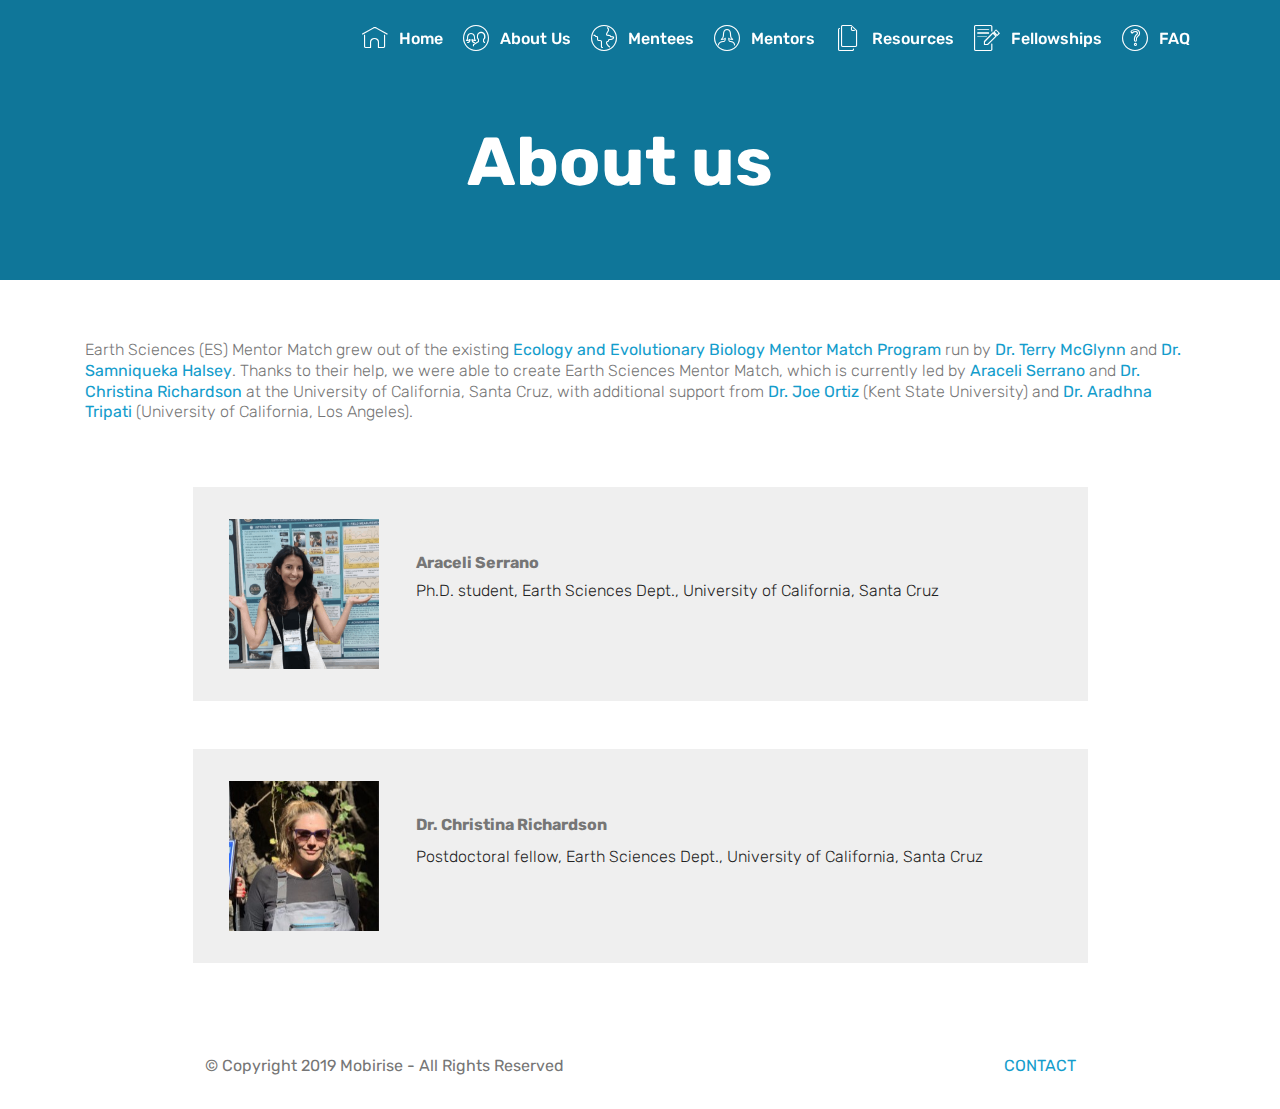
==== commit 86a36197: "create github pages" ====
--- a/about.html
+++ b/about.html
@@ -62,7 +62,7 @@
     </nav>
 </section>
 
-<section class="engine"><a href="https://mobirise.info/r">bootstrap template</a></section><section class="mbr-section content5 cid-s4PACImxLy" id="content5-o">
+<section class="engine"><a href="https://mobirise.info/c">website builder</a></section><section class="mbr-section content5 cid-s4PACImxLy" id="content5-o">
 
     
 
@@ -105,7 +105,7 @@
               <p class="mbr-fonts-style  display-7"></p>
             </div>
             <div class="user_name mbr-bold mbr-fonts-style align-left pt-3 display-7">Araceli Serrano</div>
-            <div class="user_desk mbr-light mbr-fonts-style align-left pt-2 display-4">Ph.D. student at University of California, Santa Cruz</div>
+            <div class="user_desk mbr-light mbr-fonts-style align-left pt-2 display-4">Ph.D. student, Earth Sciences Dept., University of California, Santa Cruz</div>
           </div>
         </div>
       </div><div class="testimonials-item">
@@ -121,7 +121,7 @@
             </div>
             <div class="user_name mbr-bold mbr-fonts-style align-left pt-3 display-7">
                  Dr. Christina Richardson</div>
-            <div class="user_desk mbr-light mbr-fonts-style align-left pt-2 display-7">Postdoc at University of California, Santa Cruz</div>
+            <div class="user_desk mbr-light mbr-fonts-style align-left pt-2 display-7">Postdoctoral fellow, Earth Sciences Dept., University of California, Santa Cruz</div>
           </div>
         </div>
       </div></div>
